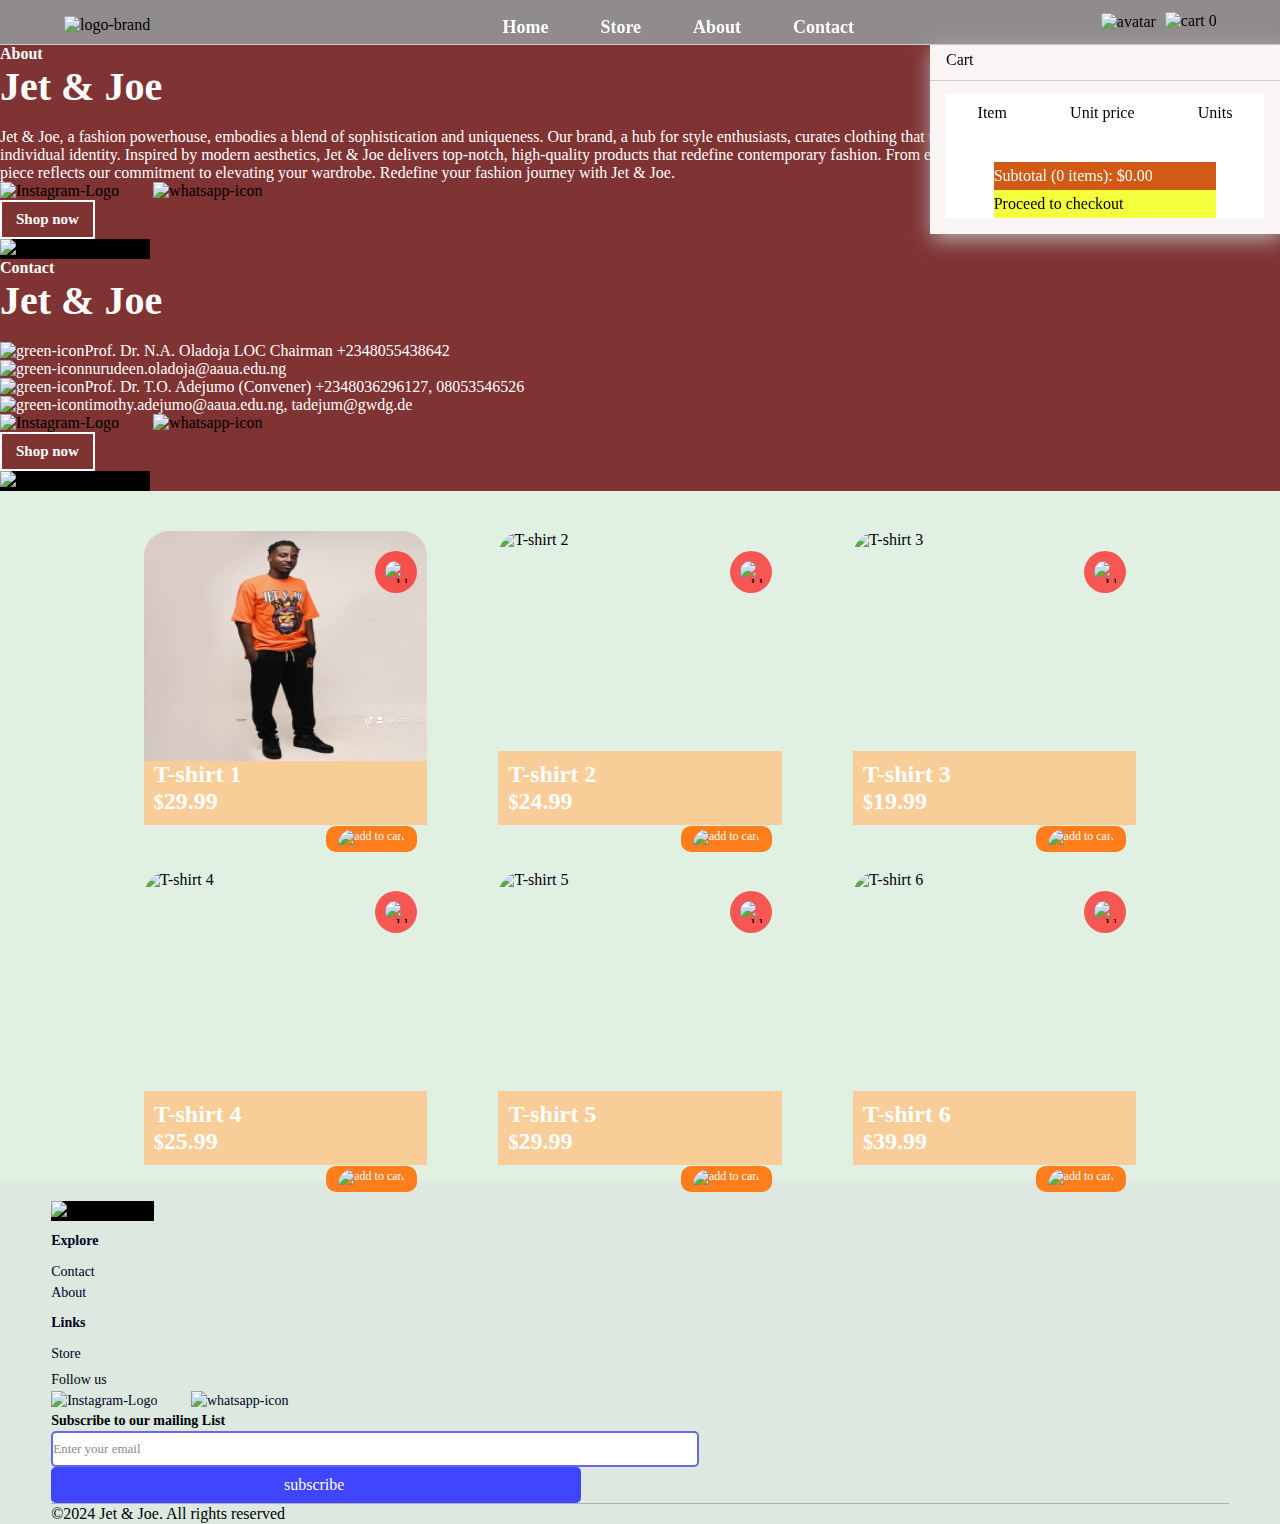
==== store.html @ 0172a32e "fixing bug on index" ====
<!DOCTYPE html>
<html lang="en">
  <head>
    <meta charset="UTF-8" />
    <meta http-equiv="X-UA-Compatible" content="IE=edge" />
    <meta name="viewport" content="width=device-width, initial-scale=1.0" />
    <title>Jet&Joe</title>
    <link rel="stylesheet" type="text/css" media="screen" href="style.css" />
    <!-- bootstrap file -->
    <link rel="stylesheet" href="css/bootstrap.min.css" />
    <link
      href="https://fonts.googleapis.com/css2?family=Kumbh+Sans:wght@700&display=swap"
      rel="stylesheet"
    />
  </head>
  <body class="mx-auto section-store">
    <div class="navigation-small overlay-small-screen">
      <div class="sticky-bar">
        <div class="">
          <button class="cancel-btn">
            <img src="images/icon-close.svg" class="cancel-icon" />
          </button>
        </div>

        <div>
          <a class="button" id="home-btn" href="index.html"
            ><span class="small-icons"
              ><img src="images/home.png" alt=""
            /></span>
            Home</a
          >
        </div>
        <div>
          <a class="button" id="store-btn" href="women.html"
            ><span class="small-icons"
              ><img src="images/fashion.png" alt=""
            /></span>
            Store</a
          >
        </div>
        <div>
          <a class="button" id="contact-btn"  data-bs-toggle="offcanvas" data-bs-target="#offcanvasWithBothOptions" 
          aria-controls="offcanvasWithBothOptions"
            ><span class="small-icons"
              ><img src="images/contact-us.png" alt=""
            /></span>
            Contact</a
          >
        </div>
        <div>
          <a class="button" id="about-btn" href="#offcanvasExample" 
          aria-controls="offcanvasExample"  data-bs-toggle="offcanvas"
            ><span class="small-icons"
              ><img src="images/information.png" alt=""
            /></span>
            About</a
          >
        </div>
        <div class="">
          <button class="shop-btn-small">Shop now</button>
        </div>
        <div class="logo-jet-box">
          <img src="images/logo-jet.png" width="150px" />
        </div>
      </div>
    </div>
    <section class="A">
      <nav>
        <div class="nav-container">
          <div class="nav-box">
            <div class="nav-logo">
              <img
                src="images/logo-jet-nav.png"
                alt="logo-brand"
                class="logo-jet-nav"
              />
            </div>
            <div class="nav-collapse">
              <img
                src="images/menu-button-of-three-horizontal-lines (1).png"
                alt="logo-brand"
                class="button nav-collapse"
              />
            </div>
            <div class="navigations">
              <!-- <div class="nav-item1">Collections</div> -->
              <div class="nav-item2">
                <a class="link-nav  men-button no-style-btn" href="index.html">Home</a>
              </div>
              <div class="nav-item3">
                <a class="link-nav women-button no-style-btn" href="#">Store</a>
              </div>
              <div class="nav-item4">
                <a class="link-nav"  href="#offcanvasExample" 
                  aria-controls="offcanvasExample"  data-bs-toggle="offcanvas">About</a>
                <!-- <button class="about-button no-style-btn">About</button> -->
              </div>
              <div class="nav-item5">
               <a  class="link-nav"
               data-bs-toggle="offcanvas" data-bs-target="#offcanvasWithBothOptions" 
               aria-controls="offcanvasWithBothOptions">Contact</a>

                <!-- <button class="contact-button no-style-btn">Contact</button> -->
              </div>
            </div>
            <div class="nav-item6">
              <img
                src="images/naira.png"
                alt="avatar"
                class="naira-image"
                width="22px"
              />
            </div>
            <div class="nav-item7">
                    <img src="images/icon-cart.svg" alt="cart" class="cart-image">
                    <span class="total-items-in-cart">
                        0
                    </span>
                
            
              <!-- <button class="cart-show-hide" id="cart-btn">
                <img src="images/icon-cart.svg" alt="cart" class="cart-image" />
              </button> -->
            </div>

            <div class="small-counter hidden-small-counter"></div>
            <div class="cart-background hidden-cart">
              <div class="cart-text">
                Cart
                <span class="empty-cart-button button"
                  ><img src="images/icon-delete.svg" alt="" />
                </span>
              </div>
              <div class="cart-line"></div>
              <div class="cart">
                <div class="cart-header">
                    <div class="column1">Item</div>
                    <div class="column2">Unit price</div>
                    <div class="column3">Units</div>
                </div>
                <div class="cart-items">
                    <!-- render cart items here -->
                </div>
                <div class="cart-footer">
                    <div class="subtotal">
                        Subtotal (0 items): $0
                    </div>
                    <div class="checkout">
                        Proceed to checkout
                    </div>
                </div>
            </div>
          
            </div>
          </div>
        </div>
      </nav>

     
    </section>
    <section class="absolute-canvas">
     
      <div
        class="offcanvas offcanvas-start"
        data-bs-scroll="true"
        tabindex="-1"
        id="offcanvasExample"
        aria-labelledby="offcanvasExampleLabel"
      >
       <div class="canva-body">
        <div class="offcanvas-header">
          <div class="offcanvas-title" id="offcanvasExampleLabel"> <span class="about-about">About</span> <br> <span class="j-j-bold">Jet & Joe</span></div>
          <div       
            class="button-close-about"     
            data-bs-dismiss="offcanvas"
            aria-label="Close"
          ><img  src="images/close.png" alt=""></div>
        </div>
        <div class="offcanvas-body">
          <div>
            <p>
              Jet & Joe, a fashion powerhouse, embodies a 
              blend of sophistication and uniqueness. 
              Our brand, a hub for style enthusiasts, 
              
              curates clothing that transcends trends, 
              
              making a bold statement about individual identity. Inspired by modern 
              aesthetics, Jet & Joe delivers top-notch, high-quality products that redefine contemporary fashion. From exclusive designs to unmatched craftsmanship, each piece reflects our commitment to elevating your wardrobe. Redefine your fashion journey with Jet & Joe.</p>
              <div class="social-logo mb-3">
                <a href="#" class="button">
                  <img
                    src="images/Instagram.png"
                    class="social-logo1"
                    alt="Instagram-Logo"
                  />
                </a>
                <a href="#" class="button">
                  <img
                    src="images/whatsapp.png"
                    width="24px"
                    alt="whatsapp-icon"
                  />
                </a>
              </div>
              <div class="mb-5">
                <button class="shop-btn-small-offcanva">Shop now</button>
              </div>
              <div class="logo-jet-box">
                <img src="images/logo-jet.png" width="150px">
          
                
               </div>
            <div>
         
              
             </div>
          
        </div>
       </div>
      </div>
    </section>
    <section class="second-canva">
      <div class="offcanvas offcanvas-start" data-bs-scroll="true" tabindex="-1" id="offcanvasWithBothOptions" aria-labelledby="offcanvasWithBothOptionsLabel">
        <div class="canva-body2">
          <div class="offcanvas-header">
            <div class="offcanvas-title" id="offcanvasExampleLabel"> <span class="about-about">Contact</span> <br> <span class="j-j-bold">Jet & Joe</span></div>

            <div class="button-close-about" data-bs-dismiss="offcanvas" aria-label="Close"><img  src="images/close.png" alt=""></div>
          </div>
          <div class="offcanvas-body">
            <div>
              <div>
         
                <p><span class="green-icon"><img src="images/phone-call.png
                 " width="20px" height="18px" alt="green-icon" class=""></span>Prof. Dr. N.A. Oladoja  LOC Chairman +2348055438642</p>
                 <p><span class="green-icon"><img src="images/gmail.png" width="20px" height="18px" alt="green-icon" class=""></span>nurudeen.oladoja@aaua.edu.ng</p>
               </div>
               <div>
            
                 <p><span class="green-icon"><img src="images/phone-call.png
                  " width="20px" height="18px" alt="green-icon" class=""></span>Prof. Dr. T.O. Adejumo (Convener) +2348036296127, 08053546526</p>
                  <p><span class="green-icon"><img src="images/gmail.png" width="20px" height="18px" alt="green-icon" class=""></span>timothy.adejumo@aaua.edu.ng, tadejum@gwdg.de</p>
                </div>
             
           </div>
                <div class="social-logo mb-3">
                  <a href="#" class="button">
                    <img
                      src="images/Instagram.png"
                      class="social-logo1"
                      alt="Instagram-Logo"
                    />
                  </a>
                  <a href="#" class="button">
                    <img
                      src="images/whatsapp.png"
                      width="24px"
                      alt="whatsapp-icon"
                    />
                  </a>
                </div>
                <div class="mb-5">
                  <button class="shop-btn-small-offcanva">Shop now</button>
                </div>
                <div class="logo-jet-box">
                  <img src="images/logo-jet.png" width="150px">
            
                  
                 </div>
              <div>
           
                
               </div>
            
          </div>
          </div>
        </div>
      </div>
    </section>
  
   <div class="products-list">
      <div class="products">
          <!-- render porducts here -->
      </div>
    </div>


    <footer>
      <div class="container-fluid">
        <div class="mud row pt-5">
          <div class="col-md-3 col-sm-4 col-4 align-self-start">
            <img
              src="images/logo-jet.png"
              alt="companylogo"
              class="jet-logo-footer"
            />
          </div>
          <div class="col-md-3 col-sm-3 col-3">
            <p>
              <a class="explore" href="#">Explore</a>
            </p>
            <p>
              <a href="">Contact</a>
            </p>
            <p>
              <a href="">About</a>
            </p>
          </div>
          <div class="mud2 col-md-2 col-sm-3 col-3">
            <p>
              <a class="explore" href="#">Links</a>
            </p>
            <p>
              <a href="">Store</a>
            </p>
          </div>
          <div class="col-md-4">
            <p class="follow-us">Follow us</p>
            <div class="social-logo mb-5">
              <a href="#" class="button">
                <img
                  src="images/Instagram.png"
                  class="social-logo1"
                  alt="Instagram-Logo"
                />
              </a>
              <a href="#" class="button">
                <img
                  src="images/whatsapp.png"
                  width="24px"
                  alt="whatsapp-icon"
                />
              </a>
            </div>
            <div class="subscribe form">
              <p class="sub-news">Subscribe to our mailing List</p>
              <form action="#">
                <div class="input-group">
                  <input
                    type="email"
                    class="email-for-deals"
                    id="enter-email"
                    placeholder="Enter your email"
                  />
                  <button type="submit" class="subscription-button">
                    subscribe
                  </button>
                </div>
              </form>
            </div>
          </div>
          <div class="col-md-12 text-center mt-5">
            <div class="copyright py-3">
              &copy;2024 Jet & Joe. All rights reserved
            </div>
          </div>
        </div>
      </div>
    </footer>


    <script>
      const porductsListEl = document.querySelector(".products-list");
      const seeMoreBtn = document.querySelector(".see-more-btn");

      seeMoreBtn.addEventListener('click', () => {
          porductsListEl.scrollIntoView({behavior: "smooth"})
      })
  </script>
    <script src="./products.js"></script>
    <script src="./app.js"></script>
    <script src="main.js"></script>

    <script src="js/bootstrap.bundle.min.js"></script>
  </body>
</html>
---- style.css ----
body{
    position: relative;
    max-width: 1800px;
    height: auto;
    overflow-x: hidden;
    background-color: rgb(255, 255, 255);
    margin-top: 0px;
    /* margin-left: auto; */
    /* margin-right: auto; */
    /* justify-content: center; */
}
header{
    /* margin-bottom: 20px; */
    /* z-index: 1000; */
    
}
.logo-jet-nav{
    height: 30px;
}
header.two{
    margin-bottom: 20px;
    z-index: 1000;
    
}

.navbar-toggler-icon {
   display: none;
}
.navbar-toggler{
    background-image: none;
    margin-right: 20px;
    outline: none!important;
}

.jet-logo-footer{
    width: 100px;
    background-color: black;
    margin-top: 20px;
}

section.A{
    height: auto;
    position: sticky;
    top: 0px;
   z-index: 1000;
   padding-top: 5px;
   background-color: rgb(145, 140, 140);
   /* background-image: url(images/jet-BG-top.jpg); */
   background-size: cover;
   background-position: 1px;
   background-repeat: no-repeat;
}
.back-img{
    position: absolute;
    height: 480px;
    width: 100%;
}
section.BG{
    position: relative;
    width: 100%;
    height: 480px;
    background-color: rgb(255, 254, 254);
z-index: 1;
}
/* .main-header{
    background-color: red;
    width: 20px;
    height: 20px;
    z-index: 1000000;
} */
.main-page{
position: absolute;
    background-color: transparent;
    width: 100%;
    /* height: 20px; */
    z-index: 1000000;
    padding-left: 50px;
    padding-top: 50px;

    /* padding-left: 12vw; */
    /* padding-right: 8vw; */
    /* background-image: ; */
  
  /* background-color: rgb(19, 18, 18) */
}
.greet{
    font-weight: bold;
    font-size: 1.2rem;
    font-family: 'Kumbh Sans', sans-serif;
    color: white;
    word-spacing: 6px;
}
.brand-detail-2,.brand-detail{
    font-weight: bolder;
    font-size:4.5rem;
    font-family: 'Kumbh Sans', sans-serif;
    color: white;


}
.joe-text{
    color: #f5f5f8;
    font-weight: bolder;
}
.carousel-item{
    position: relative;
}
.carousel-inner{
    border-radius: 10px;

}
.shop-btn-small{
    padding: 9px 14px;
    font-size: 15px;
    font-weight: bold;
    border: 2px solid rgb(43, 42, 42);
    color: rgb(63, 61, 61);
    background-color: transparent ;
    transition: 0.5s ease-in-out;


}
:hover.shop-btn-small{
    padding: 9px 14px;
    font-size: 15px;
    font-weight: bold;
    border: 2px solid rgb(43, 42, 42);
    color: rgb(255, 255, 255);
    background-color: rgb(22, 22, 22) ;
    transition: 0.5s ease-in-out;


}
.shop-btn-small-offcanva{
    padding: 9px 14px;
    font-size: 15px;
    font-weight: bold;
    border: 2px solid rgb(255, 253, 253);
    color: rgb(255, 254, 254);
    background-color: transparent ;
    transition: 0.5s ease-in-out;


}
:hover.shop-btn-small-offcanva{
    padding: 9px 14px;
    font-size: 15px;
    font-weight: bold;
    border: 2px solid rgb(255, 253, 253);
    color: rgb(15, 15, 15);
    background-color: white ;
    transition: 0.5s ease-in-out;


}
.shop-btn{
    padding: 9px 14px;
    font-size: 15px;
    font-weight: bold;
    border: 2px solid rgb(241, 236, 236);
    color: white;
    background-color: transparent ;
    transition: 0.5s ease-in-out;


}
.shop-btn:hover{
    padding: 9px 14px;
    font-size: 15px;
    font-weight: bold;
    border: 2px solid rgb(241, 236, 236);
    color: rgb(53, 55, 206);
    background-color:white ;
    transition: 0.3s ease-in;

}
/* .main-header{
    opacity: 0.9;

} */
.blur1{
/* Ellipse 1 */

position: absolute;
width: 465px;
height: 400px;
left: -166px;
top: 60px;

background: rgba(64, 70, 255, 0.35);
filter: blur(150px);
z-index: -10;

}
.blur2{
    /* Ellipse 2 */

position: absolute;
width: 305px;
height: 465px;
right: 20px;
top: -45px;

background: rgba(64, 70, 255, 0.35);
filter: blur(150px);
z-index: -10;
}
.blur4{
    /* Ellipse 1 */
    
    position: absolute;
    width: 465px;
    height: 400px;
    left: -166px;
    top:855px ;
    background: rgba(64, 70, 255, 0.35);
    filter: blur(150px);
    z-index: -10;
    
    }
    .blur3{
        /* Ellipse 1 */
        
        position: absolute;
        width: 465px;
        height: 400px;
        left: -166px;
        top:655px ;
        background: rgba(64, 70, 255, 0.35);
        filter: blur(150px);
        z-index: -10;
    }    
    .blur5{
        /* Ellipse 1 */
        
        position: absolute;
        width: 465px;
        height: 400px;
        left: -166px;
        top:1500px ;
        background: rgba(64, 70, 255, 0.35);
        filter: blur(150px);
        z-index: -10;
        
        }

    




.navbar-brand{
    padding-left: 30px;
}
.navbar-toggler-icon-box{
    background-color: transparent;
    border: none;
}
.navigation-small{
    display: none;
    position: absolute;
    width: 200px;
    height: 100%;
    background-color: rgb(168, 35, 35);
    z-index: 1000000;
    padding-left: 20px;
    transition:  0.1s;

    /* transition: 10s ease */
}
.sticky-bar div{
    margin-top: 15px;

}
.logo-jet-box{
    background-color: black;
width: 150px;
}
.cancel-btn{
    background-color: transparent;
    border: none;
}
.sticky-bar{
    position: sticky;
    top: 20px;
    /* z-index: 100000;
    height: 100%;
    width: 200px;
    background-color: rgb(255, 251, 251); */

  }
  .sticky-cart{
    position: sticky;
    top: 50px;
    background-color: red;
    /* height: 30%; */
    /* z-index: 100000;
    height: 100%;
    width: 200px;
    background-color: rgb(255, 251, 251); */

  }

.navbar-toggler{
    /* background-color: transparent; */
    /* border: 2px solid white; */
    color: white;
}
.navbar{
  
    background-color:rgb(194, 193, 193);
    background-image: url('images/jet-BG-top.jpg'); /* Replace with the path to your image */
    background-size:cover; /* Adjusts the size to cover the entire container */
    background-position:1px; /* Centers the background image */
    background-repeat: no-repeat;
    /* padding-top: 20px; */
    /* padding-left: 8vw; */
    /* padding-right: 8vw; */
    /* box-shadow: 3px 4px 36px -17px rgba(0, 0, 0, 0.25); */
    /* border-radius: 70px; */
    z-index: 1000;
}
.nav-item{
    padding-right: 40px;
    margin-left: 10px;
    

}

.navbar-nav a.nav1 {
    color: rgb(255, 255, 255);
    font-weight:500;
    font-size:large;
}
.navbar-nav a{
    color: rgb(255, 255, 255);
    font-weight:500;
    font-size:large;
    border-bottom: 2px solid transparent;
    
}
#home-btn,#store-btn,#about-btn,#contact-btn{
    /* color: rgb(255, 255, 255);
    font-weight:500;
    font-size:large; */
    border-bottom: 2px solid transparent;
    color: white;
    transition: 0.5s ease;
    

}
#home-btn:hover,#store-btn:hover,#about-btn:hover,#contact-btn:hover{
    /* color: rgb(255, 255, 255);
    font-weight:500;
    font-size:large; */
    border-bottom: 2px solid white;
    color: white;
    transition: 0.5 ease;
    

}


.collapses{
}

.cart-naira-box{
    display: flex;
}
.cart-show-hide{
    background-color: transparent;
    border: none;
}
.naira-box{
    margin-right: 20px;
}
.cost-total{
    font-weight: bolder;
    font-size: 22px;
    color: white;
    /* margin-top: 5px; */
    position: relative;
    top: 4px;
}
.illustration{
    z-index: 999;
}


.talk{   
    color: white;
    background-color: #4046FF;
    border-radius: 5px;
    font-size: small;
    font-weight: 600;
    border: none;
    padding: 8px 17px ;
    font-family:Arial, Helvetica, sans-serif;
    transition: 0.5s ease-in-out;
    margin-right: 25px;
}
.talk:hover{
    background-color: rgb(53, 53, 163);
    transition: 0.3s ease-in-out;
}
.mad{
    max-width: 546px;
}
.sevice-btn{
    display: inline;
}
.about-the-buisness{   
    color: white;
    background-color: #0d6efd; 
    font-weight: 400;
    font-family:Arial, Helvetica, sans-serif;
    transition: 0.5s ease-in-out;
    border: 1px solid #0d6efd;;
    height: 41px;
    border-radius: 4px;
    padding: 10px;
    font-size: 14px;
}


.about-the-buisness:hover{
    background-color: #0d6efd;
    transition: 0.3s ease-in-out;
    color: white;
    border: 2px solid #0d6efd;
    padding: 10px;

}
.what-included2{   
    color: white;
    background-color: #0d6efd;  
    font-weight: 400;
    border: none;
    font-family:Arial, Helvetica, sans-serif;
    transition: 0.5s ease-in-out;
    border: 2px solid #0d6efd;
    height: 41px;
    border-radius: 4px;
    padding: 10px;
    font-size: 14px;
}

.what-included2{
    background-color: #0d6efd;
    transition: 0.3s ease-in-out;
    color: white;
    border: 1px solid #0d6efd;
    padding: 10px;

}
.what-included{   
    color: #252525;
    background-color: rgb(251, 251, 255);
    border-radius: 5px;
    font-size: 14px;
    font-weight: 400;
    font-family:Arial, Helvetica, sans-serif;
    transition: 0.5s ease-in-out;
    border: 1px solid #4A4A4A;
    padding: 10px;
    height: 41px;
    
}
.what-included:hover{
    background-color: #0d6efd;
    transition: 0.3s ease-in-out;
    color: white;
    border: 1px solid #0d6efd;
}
.about-the-buisness2{   
    color: #252525;
    background-color: rgb(251, 251, 255);
    border-radius: 5px;
    font-size: 14px;
    font-weight: 400;
    font-family:Arial, Helvetica, sans-serif;
    transition: 0.5s ease-in-out;
    padding: 10px;
    height: 41px;
    border: 1px solid #4A4A4A;  
}
.about-the-buisness2:hover{
    background-color: #0d6efd;
    transition: 0.3s ease-in-out;
    color: white;
    border: 1px solid #0d6efd;
}
.rev-iew{   
    color: #252525;
    background-color: rgb(251, 251, 255);
    border-radius: 5px;
    font-size: 14px;
    font-weight: 400;
    font-family:Arial, Helvetica, sans-serif;
    transition: 0.5s ease-in-out;
    border: 1px solid #4A4A4A;
    padding: 10px;
    height: 41px;
    

}
.rev-iew:hover{
    background-color: #0d6efd;
    transition: 0.3s ease-in-out;
    color: white;
    border: 1px solid #0d6efd;
}
.rev-iew3{   
    color: rgb(255, 253, 253);
    background-color: #0d6efd;
    border-radius: 5px;
    font-size: 14px;
    font-weight: 400;
    font-family:Arial, Helvetica, sans-serif;
    transition: 0.5s ease-in-out;
    border: 1px solid #0d6efd;
    padding: 10px;
    height: 41px;
    

}
.rev-iew3:hover{
    background-color: #0d6efd;
    transition: 0.3s ease-in-out;
    color: white;
    border: 1px solid #0d6efd;
}
/* review page*/
.main-about-service{
    margin-bottom: 100px;

}
.ceo-o{
    display: inline-block;
    position:relative;
    left:10px;
    top: 10px;
}

.ceo-div{
    border-bottom: 1px solid #D8D8D8;
    margin-top: 20px;
}
.ceo{
    display: inline-block;

}
.ceo-rank{
   position: relative;
   top: 10px;
}
.ceo-review{
    margin-top: 30px;
    margin-bottom: 30px;
}
.divider{
    width: 2px;
    height: 22px;
    border-right: 2px solid rgb(14, 14, 14);
    display: inline-block;
    margin-left: 2px;
    margin-right: 5px;
    position: relative;
    top: 5px;
    

}
/*about us page*/
.bluewe{
    color: #4046FF;
    font-size: 47px;
}
.who-are-we{
    font-size: 47px;
}
.bluewe::after{
    content: url(./images/Vector\ 17.png);
    position: relative;
    right: 13px;
    bottom: 15px;

 
    
}
.small-icons{
    position: relative;
    bottom: 2px;
}
section.team-members{
    margin-left: 5vw;
    margin-right: 5vw;
    margin-bottom: 5vw;
}

.figure-caption{
   background-color:#EEEFFF;
   
   
   border-radius: 0px 0px 8px 8px;
}
.figure-img{
    width: 80%;
}
.center-arrival{
    height: 280px;
    width: 100%;
    /* width: 300px; */
}
.counter-value{
    margin: 0px 10px;
    padding-top: 5px;
}
.price-add-to-cart{
    display: flex;
    justify-content: space-evenly
}
.minus-plus-background{
    display: flex;
    background-color: hsl(223, 64%, 98%);
    height: 35px;
    border-radius: 10px;
    justify-content: center;

}


p.shirt-name{
    position: relative;
    top: 10px;
    font-weight: bold;
    font-size: 20px;
    color: rgb(24, 23, 23);
}
.minus-mark,.add-mark{
    width: 2rem;
    padding: 3px 0px;
    background-color: transparent;
    border: none;
}
.counter-num{
    margin: 0px 10px;
    padding-top: 5px;
    color: black;
    font-size: medium;
}
figcaption.figure-caption{
   color: rgb(0, 0, 0); 
   font-family: Nunito;
   font-size: 20px;
   font-weight: 700;
   line-height: 30px;
   letter-spacing: 0em;
}
.senior-consult{
font-family: Nunito;
font-size: 18px;
font-weight: 500;
line-height: 28px;
letter-spacing: 0em;
text-align: center;
color: #B0B0B0;


}
img.figure-img{
    margin-bottom: 0;
}

section.F{
    height: auto;
    padding-top: 40px;
    padding-left: 8vw;
    padding-right: 8vw;
    
}
/*end of review page*/
/*start of teams page*/

.cart-text{
    /* height: 13px; */
    margin-bottom: 25px;

}
.inner44{
    display: flex;
    margin-top: 10px;
    justify-content: center;
}
.nav-container{
    width: 100%;
}
.nav-box{
    position: relative;
    display: flex;
    width: 100%;
    /* max-width: 1400px; */

    height: 40px;
    /* justify-content: center; */
    align-items: center;
    border-bottom: 1px solid rgb(206, 203, 203);
    padding-bottom: 15px;
    padding-top: 15px;

}
.nav-item6{
    position: absolute;
    left: 86%;
    top: 20%;

}
.nav-item7{
    position: absolute;
    left: 91%;
    top: 18%;


}
.nav-item77{
    position: absolute;
    left: 92%;
    top: 15%;


}
.price-total-show{
    position: relative;
    top: 3px;
}
.navigations{
    position: absolute;
    display: flex;
    left: 18%;
    bottom: -6%;
    margin-left: 20%;
    /* padding-bottom: 10px; */
}
.navigations div {
    color: rgb(53, 52, 51);
    margin-right: 20px;
    font-weight: bold;
    cursor: pointer;
}
.nav-logo{
    position: absolute;
    left: 5%;

}
.item-1{
    display: none;
}
.item-2{
    display: none;
}
.item-3{
    display: none;
}
.cart-background{
    position: absolute;
    width: 350px;
    /* min-height: 10rem; */
    /* height:fit-content; */
    /* height: 100%; */

    top: 40px;
    right: 0%;
    background-color: rgb(250, 245, 245);
    box-shadow: 2px 5px 20px rgb(184, 182, 182);
    padding: 0.4rem 1rem 1rem 1rem;
    z-index: 5;

}
.cart-show-hide{
    background: transparent;
    border: none;
    color: rgb(240, 233, 233);
    font-weight: 900;
}
:hover.cart-show-hide{
    color: green;
}


.cart-image-text{
    /* position: relative; */
    display: flex;
    margin-bottom: 10px;

    /* margin-top: 30px; */
    /* width: 100%; */
}
div.inner3 span {
    margin-right: 5px;
    font-size: 13.5px;
    font-weight: bold;
}
.inner1{
    /* position: absolute; */
    width: 25%;
    
    
}
.inner2{
    width: 70%;

    font-size: 14px;
    font-weight: bold;

    /* left: 25%; */
    /* position: absolute; */
}
.empty-cart-hidden{
    display: none;
}
/* .sticky-cart-box{
    position: sticky !important;
    top: 10px;
} */
.inner3{
    /* position: absolute; */
    /* top: 20px; */
    /* left: 25%; */
    /* position: relative; */
    /* right: 2px; */
    /* top: 15px; */
    color: rgb(61, 61, 60);

}
.cart-image-text-women{
    /* position: relative; */
    display: flex;
}
.cart-line{
    position: absolute;
    width: 350px;
    right: 0px;
    top: 35px;
    height: 1px;
    background-color: rgb(206, 203, 203);
}
.hidden-cart{
    /* display: none; */
}
.empty-cart{
    font-size: 12px;
    position: absolute;
    /* top: 50%; */
    /* left: 30%; */
    height: 30px;
    width: 200px;
}
.empty-text-add{
    position: absolute;
    left: 40%;
    z-index: 9;
}

/*end of teams page*/
/*blog page*/
section.brand-rep{
    background-image:url(./images/Group\ 2607353\ \(1\).png);
    background-position: center;
    background-repeat: no-repeat;
    background-size: cover;
    padding-bottom: 70px;
    padding-left: 3vw;
    padding-right: 3vw;
}



section.B{
    padding-left: 1vw;
    margin-top: 4vw;
    background-color: rgb(255, 255, 255);
}
@keyframes blink {
    0% { opacity: 1; }
    50% { opacity: 0; }
    100% { opacity: 1; }
  }

  #IconChangeColor {
    animation: blink 2s infinite; /* Blinking animation with a 1-second duration, repeating infinitely */
  }
span.line2{
    width: 15px;
    height: 2px;
    border-top: 2px solid rgb(27, 27, 27);
    display: inline-block;
    margin-bottom: 0px;
}
h5{
    display: inline;
    color:#4046FF;
}
h6.ex{
    font-weight: bolder;
}
.spec{
    
    color:#141414;
    font-size: 20px;
    font-weight: bold;
}
section.C{
    padding-left:3vw ;
    padding-right:3vw;
    padding-top: 2vw;
    background-color: rgb(224, 240, 227);
    /* z-index: 7 !important; */
    
}
.dev-details{
    /* font-family:'Franklin Gothic Medium', 'Arial Narrow', Arial, sans-serif; */

}
h3.gap{
    margin-bottom: 20px;
    font-weight: bold;
    font-size:4rem;
}
h3.why-choose{
    font-size: 40px;
    font-weight: bold;
}
h3.discover{
    font-size: 48px;
    font-weight: bold;
}

h5{
    font-size: small;
}
/* h4.biz-dev{
    color: black;
    font-size: 24px;
    font-weight: bold;
} */
h5.have-to-say{
    font-size: 36px;
    font-weight: bold;
}
a.what-we-do1{
    text-decoration: none;
    color: rgb(138, 137, 137);
    font-weight:bold;
    font-size: 16px;
}
a.what-we-do{
    color:#4046FF;
    font-weight: bolder;
    font-size: 16px;

}
a.in-touch{
    color: #4046FF;
    
}

section.D{
    margin-left:5vw ;
    margin-right:5vw;
    margin-bottom: 2vw;
}
section.E{
    padding-left: 6vw;
    padding-right: 6vw;
    padding-bottom: 2vw;
    padding-top: 1vw;

    position: relative;
    /* bottom:20px; */
    background:linear-gradient(
        135deg,
        rgba(198, 235, 208, 0.96),
        rgba(193, 171, 233, 0.96)
      );

}

.get-in-touch{
    margin-top: 20px;
    font-weight: bold;
    text-decoration: none;
    
}
a.in-touch{
    text-decoration: none;

}
.shop-relative{
    position: relative;
}
.overlay-shop-btn{
    position: absolute;
    padding: 8px 12px;
    font-size: 15px;
    font-weight: bold;
    border: 2px solid rgb(241, 236, 236);
    color: white;
    background-color: transparent ;
    transition: 0.5s ease-in-out;
    left: 37%;
    bottom: 40%;

}

.overlay-shop-btn:hover{
    position: absolute;
    padding: 9px 14px;
    font-size: 15px;
    font-weight: bold;
    border: 2px solid rgb(241, 236, 236);
    color: rgb(53, 55, 206);
    background-color:white ;
    transition: 0.3s ease-in;

}

.experienced{
    border-left:4px solid #a9a9ab;
    padding-left: 10px;
    border-radius: 5px;
    margin-bottom: 30px;
    margin-top: 20px;
    box-shadow: 3px 4px 36px -17px rgba(0, 0, 0, 0.25);
    max-width: 440px;
   
}




section.E{
    margin-top: 0px;
}
.slide-preview{
    height: 340px;

}
/* accordion button*/
button.accordion-button{
    background:linear-gradient(
        135deg,
        rgba(198, 201, 159, 0.96),
        rgba(231, 183, 183, 0.96)
      );
    font-size: small;  
        font-weight: bold;
        color: rgb(0, 0, 0);
        height: 47px;       
           
    }
    
      button.accordion-button:not(.collapsed){
        background: rgb(255, 255, 255);
        color: blue;  
        font-size: small;
        height: 47px;    
        box-shadow: 2px 5px 20px rgb(222, 222, 222);
       
    }
    
    button.accordion-button:not(.collapsed):focus{
        box-shadow: none;
        box-shadow: 2px 5px 20px rgb(222, 222, 225);
    }
    .accordion-header{
        
    }
  
    button.accordion-button:focus{
       box-shadow:0 0 0 ;
       outline: 0;
       border-color: #f5f5f5;
    }
    
    .accordion-collapse{
        background-color: rgb(255, 255, 255);
    }
    .accordion-body{
        font-family: Nunito;
        font-size: 15px;
        font-weight: 600;
        line-height: 20px;
        letter-spacing: 0em;
        text-align: left;
        
    }
    
    .accordion{
        border:none; 
        box-shadow: none;
    }
    .accordion-item{
        border-radius: 10px !important;
        max-width: 440px;
         margin-bottom: 20px;
    }
/*end of accordion*/

.interested-in-scaling{
    background-color:#EEF1FC;



}
.nav-collapse{
    display: none;
    position: absolute;
    left: 5%;
    top: 15%;

}
footer{
    background: #D4D4D847;
    padding-left: 4vw;
    padding-right: 4vw;
    margin-left: auto;
    margin-right: auto;
}
footer2{
    background: #D4D4D847;
    padding-left: 4vw;
    padding-right: 4vw;
    margin-left: auto;
    margin-right: auto;
}
.mud * a{
    color: rgb(44, 44, 44);
    text-decoration: none;
    font-family: 'Times New Roman', Times, serif;
   
    font-size: 14px;
    color: #000120;
}
.mud{
    line-height: 20px;
}
.explore{
    font-weight: 550;
    line-height: 40px;
}
.follow-us{
    padding-top:6px;
    font-size: 14px;
    font-family: 'Times New Roman', Times, serif;
}
.social-logo1{
    padding-right: 30px;
}
.form-control1{
    width: 67%;
    height: 2.5rem;
    border-radius: 5px;
    border: 1px solid rgba(115, 115, 115, 0.858); 
}
.form-control1:focus {
    outline: none !important;
    box-shadow: none;
}
.email-for-deals{
    background-color: rgb(255, 255, 255);
    
    border: 2px solid rgb(104, 104, 224);
   
    border-radius: 5px;
    height: 36px;
    width: 55%;
}
.email-for-deals::placeholder{
    color: rgb(141, 140, 140);
    font-size: small;
}
.subscribe form{
  
}
.subscription-button{
    color: white;
    width: 45%;
    background-color:#4046FF;
    border-radius: 5px;
    padding: 8px 24px 8px 20px;
    border: none;
    transition: 0.5s ease-in-out;
    height: 36px;
    font-size: 100%;
}

.sub-news{   
    font-size: 14px;
    font-weight: bold;
}
.copyright{
    border-top: 1px solid rgb(177, 175, 175);
}

.navbar-nav a.ser-vice {
    color: blue;
    font-weight:500;
    font-size: small;
    }
.lapa{ 
     width:28px;
     height:28px;
     position:relative;
}
      
 .lapa:after{
        content:"";
        position:absolute;
        border-top:1px solid red;
        width:40px;
        transform: rotate(45deg);
        transform-origin: 0% 0%;
      }
      .fact100{
        font-size: 52px;

      }
      .factlow{
        font-size: 24px;
        font: nunito;
        margin-bottom: 20px;

      }
      /*policy page*/
        .policy-details{
            line-height: 20px;
        }
        .priacy-section{
            padding-left: 5vw;
            padding-right: 5vw;   
            background-color: blue;
            color: white;
                
        }
        .our-privacy-policy{
            padding-left: 5vw;
            padding-right: 5vw;  

        }
        .bullet{margin-right: 10px;

        }
      /*end of policy page*/
 /*contact page*/
 .vec-before3{
    position: absolute;
    
}
.vec-before4{
    position: relative;
    bottom: 25px;
    left: 300px;
}

.contact-img{
    z-index: 100;
  
}
.contact-page{
  
    padding-left: 8vw;
    padding-right: 8vw;
}
.page{
    height: 550px;
}
.free-consultation{


font-size: 1.2em;
font-weight: 500;



}
label{
    color: blue;
}
textarea.form-control {
    resize: none;
  }
  
  
textarea.form-control:focus {
  outline: none;
  box-shadow: none;
  border: 1px solid #D8D8D8
 
} 
.input-group input:focus {
    outline: none;
  }
#Fullname,#Email,#inputState:focus{
    outline: none;
    box-shadow: none;
    border: 1px solid #D8D8D8
}
#inputState{
    background-color: white;
    width: 100%;
    height: 63%;
    border-radius: 5px;
    padding-left:10px ;
    padding-right: 20px;
    outline: none;
    box-shadow: none;
    border: 1px solid #D8D8D8
    
}

select {
    appearance: none;
    -webkit-appearance: none;
    -moz-appearance: none;
    
    background-image: url('images/chevron-down.png');
    background-repeat: no-repeat;
    background-position: right 20px bottom 6px;
   
  }
  
  /* Style the arrow image */
  select option {
    color: rgb(241, 0, 0);
  }
  
  select::-ms-expand {
    display: none;
  }
 
 
  option:hover {
    background-color: yellow;
  }
  a {text-decoration: none !important;

  }
  .logo-jet-nav{
    height: 30px;
}
 /*end of contact page*/
 /* import fonts */
@import url("https://fonts.googleapis.com/css2?family=Rubik&display=swap");

/* VARIABLES */
:root {
  --bg-color: #fff;
  --link-color: #000;
  --link-size: 1.1rem;
  --right-side-bg-color: 81, 187, 254;
}

/* General CSS */
* {
  padding: 0;
  margin: 0;
  box-sizing: border-box;
  font-family: Rubik;
}

/* html {
  font-size: 16px;
  overflow-x: hidden;
} */

a {
  text-decoration: none;
  color: #000;
}

/* APP CONTAINER */
.app-container {
  width: 100vw;
  height: 100vh;
}

/* APP BG */
.app-bg {
  position: fixed;
  top: 0;
  left: 0;
  width: 100vw;
  height: 100vh;
  display: flex;
  z-index: -1;
}
.app-bg .left-side {
  background-color: rgb(255, 255, 255);
  width: 75%;
  height: 100%;
}
.app-bg .right-side {
  background-color: rgb(var(--right-side-bg-color));
  width: 25%;
  height: 100%;
}

/* HEADER */
header {
  width: 100%;
  height: 100px;

  padding: 30px 10%;
  display: flex;
  justify-content: space-between;

  position: fixed;
  top: 0;
  left: 0;

  z-index: 99;
}
header nav ul {
  display: flex;
  align-items: center;
}
header nav ul li {
  list-style: none;
  margin: 0 10px;
  padding: 5px 5px;
  border-radius: 15px;
}
header nav ul li.active {
  border: 1px solid #000;
}
header nav ul li a {
  font-size: var(--link-size);
  display: flex;
  align-items: center;
  height: 32px;
}
header nav ul li.btn {
  background-color: rgba(var(--right-side-bg-color), 0.4);
  border: 1px solid rgb(var(--right-side-bg-color));
}
header nav ul li.btn img {
  width: 32;
  height: 32px;
}
header nav ul li.home a {
  display: flex;
  align-items: center;
}
header nav ul li.home a img {
  margin-right: 5px;
}
/* HEADER -> SHOOPING BAG */
.shopping-bag {
  padding: 10px 5px;
}
.shopping-bag a {
  display: flex;
  align-items: center;
}
.shopping-bag a img {
  width: 32px;
  height: 32px;
}
.shopping-bag .total-items-in-cart {
  margin-left: 10px;
  padding: 5px;
  background-color: rgb(242, 255, 58);
  border-radius: 5px;
}
/* MAIN */
main {
  width: 100%;
  background-color: royalblue;
  position: relative;
  top: 100px;
}
main .products-preview {
  width: 60%;
  height: calc(100vh - 100px);
  position: absolute;
  left: 0;
}
main .model {
  width: 40%;
  height: calc(100vh - 100px);
  position: absolute;
  right: 0;
  z-index: -1;
}
/* PRODUCTS */
.products-container {
  width: 100%;
  height: 100%;
  display: flex;
  justify-content: space-around;
  align-items: center;
}
.product {
  width: 300px;
  border: 1px solid rgba(var(--right-side-bg-color), 0.4);
  border-radius: 10px;
  padding: 5px;
}
.product img {
  width: 100%;
}
/* MORE DETAILS */
.more-details {
  position: absolute;
  bottom: 80px;
  left: 50px;

  display: flex;
  align-items: center;
}
.more-details .see-more-btn {
  cursor: pointer;
  display: flex;
  align-items: center;

  transform: rotate(-90deg);

  font-size: 1.2rem;
}
.see-more-btn img {
  width: 80px;
  margin-right: 20px;
}
.more-details .description {
}
.more-details .description small {
  color: rgb(149, 149, 149);
}
.more-details .description h1 {
  margin: 10px 0;
}
.more-details .description h1 small {
  color: #000;
}
/* MODEL */
.model {
  display: flex;
  justify-content: right;
  align-items: center;
}
.model .model-img {
  height: 100vh;
  position: absolute;
  left: 35%;
  transform: translate(-50%);
  top: -100px;
}
.model .product {
  width: 300px;
  border: 1px solid rgba(255, 255, 255, 0.4);
  border-radius: 10px;
  padding: 5px;
}
.model .product img {
  width: 100%;
}
/* products list */
.products-list {
    justify-content: center;
  /* width: 100vw; */
  /* height: 100vh; */

  /* padding-top: 100px; */

  display: flex;
}

/* PRODUCTS */
.products {
  height: 100%;
  width: 80%;
  margin-top: 50px;

  display: grid;
  grid-template-rows: 1fr 1fr;
  grid-template-columns: repeat(3, 3fr);
  grid-gap: 40px;
}
.products img {
    position: relative;
  width: 100%;
  height: 230px;
  border-radius: 25px 25px 0 0;
  /* filter: drop-shadow(30px 10px 4px #ddd); */
}
.section-store{
    background-color: rgb(224, 240, 227);
 
}
.products .item {
  display: flex;
  align-items: center;
  justify-content: center;
  flex-direction: column;
  width: 100%;
  height: 100%;
}
.products .item .item-container {
  width: 90%;
  height: 300px;
  background-color: transparent;

  border-radius: 25px;

  position: relative;
}
.products .item .item-container .item-img {
    /* position: absolute; */
  width: 100%;
  height: 70%;

  background-color: transparent;

  /* border: 1px solid #000; */
  border-radius: 25px 25px 0 0;

  display: flex;
  justify-content: center;
  align-items: center;
}
.products .item .item-container .desc {
  width: 100%;
  color: #fff;
  background-color: rgb(248, 205, 152);

  padding: 10px;
}
.modal-backdrop {
    /* display: none !important; */
}
.about-about{
    font-weight: bold;
}
.j-j-bold{
    font-size: 40px;
    font-weight: bold;
}
.link-nav {
        display: block;
        padding: 0.5rem 1rem;
        color: #fbfdff;
        text-decoration: none;
        font-size: large;
        transition: color .15s ease-in-out,background-color .15s ease-in-out,border-color .15s ease-in-out;
    }
   :hover.link-nav {
        display: block;
        padding: 0.5rem 1rem;
        color: #fefeff;
        text-decoration: none;
        transition: color .15s ease-in-out,background-color .15s ease-in-out,border-color .15s ease-in-out;
    }

.canva-body{
    background-color: red;
    /* background-image: ; */
    background: rgba(73, 72, 72, 0.7) url('images/IMG_0206.JPG'); /* Replace with the path to your image */
    background-size: cover;
    background-blend-mode: darken;
    color: white;
    font-weight: 100;

    /* opacity: 0.2; */

}
.new-arrivals{
 width: 100%;
 
}
.new-box{
    display: flex;
    width: 90%;
    justify-content: center;
}

.canva-body2{
    background-color: red;
    /* background-image: ; */
    background: rgba(73, 72, 72, 0.7) url('images/IMG_0208.JPG'); /* Replace with the path to your image */
    background-size: cover;
    background-blend-mode: darken;
    color: white;
    font-weight: 100;

    /* opacity: 0.2; */

}
.button-close-about{
    cursor: pointer;
}

.absolute-canvas{
    background-color: #000120;
}
.offcanvas{
    background-color: red;
}
.products .item .item-container .add-to-cart {
  /* background-color: rgba(var(--right-side-bg-color), 0.7); */
  /* background-color: rgb(242, 255, 58); */

  /* display: flex; */
  /* justify-content: center; */
  /* align-items: center; */
  border-radius: 10px;
  border: none;

  font-size: 12px;

  position: absolute;
  top: 95%;
  right: 10px;
  /* border: 1px solid black; */
  background-color: hsl(26, 100%, 55%) ;

  color: white;

  padding: 5px 12px;
  font-weight: 50;

  /* border-radius: 50%; */
  

  cursor: pointer;
}

.products .item .item-container .add-to-wishlist {
  background-color: rgba(255, 21, 21, 0.7);

  display: flex;
  justify-content: center;
  align-items: center;

  position: absolute;
  top: 10px;
  right: 10px;

  padding: 5px;

  border-radius: 50%;

  cursor: pointer;
}
.products .item .item-container .add-to-cart img {
  width: 15px;
  height: 15px;
  position: relative;
  bottom: 2px;
}
.products .item .item-container .add-to-wishlist img {
  width: 32px;
  height: 32px;

  padding: 5px;
}
/* CART */
.cart {
  /* height: 100%; */
  /* width: 100%; */

  /* position: relative; */
  background-color: white;
}
/* cart header */
.cart-header {
  display: flex;
  justify-content: space-around;
  padding: 10px 0;
}
/* cart items */
.cart-items {
  max-height: calc(70vh - 247px);
  overflow-y: auto;
  overflow-x: hidden;
}
/* cart item */
.cart-item {
  display: flex;
  justify-content: space-around;
  padding: 10px 0;
}
.cart-item div {
  display: flex;
  align-items: center;
  justify-content: center;
}
/* item info */
.cart-item .item-info {
  flex: 1;
  position: relative;
  background-color: rgba(255, 255, 255, 0.6);

  /* border-radius: 0 10px 10px 0; */

  padding-top: 20px;
}
.cart-item .item-info:hover {
  background-color: rgba(255, 0, 0, 0.6);
  cursor: pointer;
}
.cart-item .item-info img {
  width: 75px;
}
/* unit price */
.cart-item .unit-price {
  flex: 1;
  font-size: 1.2rem;
}
/* units */
.cart-item .units {
  flex: 1;
}
.cart-item .units .number {
  margin: 0 10px;

  font-size: 1.2rem;
}
.cart-item .units .btn {
  width: 20px;
  height: 20px;

  background-color: rgb(242, 255, 58);

  border-radius: 50%;

  font-weight: bold;

  cursor: pointer;

  -webkit-user-select: none; /* Chrome all / Safari all */
  -moz-user-select: none; /* Firefox all */
  -ms-user-select: none; /* IE 10+ */
}

/* cart footer */
.cart-footer {
    margin-top: 30px;
  width: 70%;
  background-color: rgb(255, 21, 21);
  position: relative;
  bottom: 0;
  left: 0;
  margin-left: auto;
  margin-right: auto;
  display: block;


  /* border-left: 1px solid rgb(var(--right-side-bg-color)); */
}
.cart-footer div {
  display: flex;
  align-items: center;
  justify-content: center;

  padding: 5px 0;
  display: block;

  font-size: 1rem;
}
.cart-footer .subtotal {
  background-color: rgb(209, 90, 20);
  color: white;
}
.cart-footer .checkout {
  background-color: rgb(242, 255, 58);

  cursor: pointer;
}
.item-name{
    position: absolute;
    top: 1px;
}






 

@media screen and (max-width: 850px) {
    .products {
        height: 100%;
        width: 80%;
        margin-top: 50px;
      
        display: grid;
        grid-template-rows: 1fr 1fr;
        grid-template-columns: repeat(2, 2fr);
        grid-gap: 40px;
      }
    

}
@media screen and (max-width: 576px) {
    .new-box{
        display: flex;
        width: 100%;
        justify-content: center;
    }
}
@media screen and (max-width: 570px) {
    .visi1{
        display: none;
    }
    .products {
        height: 100%;
        width: 80%;
        margin-top: 50px;
      
        display: grid;
        grid-template-rows: 1fr 1fr;
        grid-template-columns: repeat(1, 1fr);
        grid-gap: 40px;
      }

}
@media screen and (min-width: 991px) {
    .overlay-small-screen{
    display: none !important;}
  
    /* .navigation-small{
        display: none !important;
        position: absolute;
        width: 200px;
        height: 100%;
        background-color: rgb(250, 246, 246);
        z-index: 1000000;
        padding-left: 20px;

    } */
    
  
    

.second-naira-cart-box{
    display: none;
}
}
@media screen and (min-width: 570px) {
    .visi2{
        display: none;
        
    }
    

}
@media screen and (max-width: 380px) {
    .break{
        display: none;
    }
     
}
@media screen and (max-width: 500px) {
    /* section.A{ 
        height: auto;
        position: sticky;
        top: 0px;
        padding-right: 30px !important;
    } */
    .nav-item6{
        position: absolute;
        left: 71%;
        top: 26%;
    
    }
    .nav-item7{
        position: absolute;
        left: 87%;
        top: 26%;
    
    }
    
    .jet-logo-footer{
        width: 70px;
        
    }
     
}
@media screen and (max-width: 981px) {
   
    

}
@media screen and (max-width: 1100px) {

.navigations{
    position: absolute;
    display: flex;
    left: 20%;
    bottom: -6%;
    margin-left: 10%;
    /* padding-bottom: 10px; */
}
}

@media screen and (max-width: 840px) {

    .navigations{
        position: absolute;
        display: flex;
        left: 20%;
        bottom: -6%;
        margin-left: 5%;
        /* padding-bottom: 10px; */
    }
    }

@media screen and (max-width: 700px) {
    .nav-collapse{
        display: block;
        position: absolute;
        left: 5%;
        margin-bottom: 10px;
    
    }
    .nav-logo{
        display: none;
        position: absolute;
        left: 5%;
    
    }
    .navigations{
        display: none;
    }
    h3.gap{
        margin-bottom: 20px;
        font-weight: bold;
        font-size:2.5rem;
    }
    .main-page{
        position: absolute;
            background-color: transparent;
            width: 100%;
            /* height: 20px; */
            z-index: 1000000;
            padding-left: 10px;
            padding-top: 0px;
        
            /* padding-left: 12vw; */
            /* padding-right: 8vw; */
            /* background-image: ; */
          
          /* background-color: rgb(19, 18, 18) */
        }
        .greet{
            font-weight: bold;
            font-size: 1.2rem;
            font-family: 'Kumbh Sans', sans-serif;
            color: white;
            word-spacing: 6px;
            /* margin-bottom: 1px; */
        }
        .brand-detail-2,.brand-detail{
            font-weight: bolder;
            font-size:2.5rem;
            font-family: 'Kumbh Sans', sans-serif;
            color: white;
        
        
        }

.back-img{
    position: absolute;
    height: 300px;
    width: 100%;
}
section.BG{
    position: relative;
    width: 100%;
    height: 300px;
    /* background-color: red; */
z-index: 1;
}}

@media screen and (max-width: 766px) {
    .who-are-we{
        font-size: 47px;
        text-align: center;
    }
    .button12{
        text-align: center;
    }
    footer.two{
        background: #D4D4D847;
        padding-left: 4vw;
        padding-right: 4vw;
        margin-left: auto;
        margin-right: auto;
        margin-top: 400px;
    }
    .free-consultation{


        font-size: 1em;
        font-weight: 500;
        text-align: center;
        
        
        
        }
   
     .sevice-btn{
        display: block;
    }
    .mad{
    
        margin-left: auto;
        margin-right: auto;
    }
    .dev-btnss {
        margin-left: auto;
        margin-right: auto;
        text-align: center;
        
    }
   .biz-net{
    margin-left: auto;
    margin-right: auto;
   
    text-align: center;

   }
    
    section.E{
        
       
        text-align: center;
    }
    .why-redella,.why-choose{
        text-align: center;
        margin-top: 30px
    }
    .accordion-item{
        max-width: none;
         margin-bottom: 20px;
    }
.accordion{
    
    text-align: center;
    }
.experienced{
    border-left:4px solid #a9a9ab;
    padding-left: 10px;
    border-radius: 5px;
    margin-bottom: 30px;
    margin-top: 20px;
    box-shadow: 3px 4px 36px -17px rgba(0, 0, 0, 0.25);
    max-width: 340px;
   
    margin-left: auto;
    margin-right: auto;
   }
   .technique{
    font-size: 30px;
    font-weight: 700;
    line-height: 40px;
    letter-spacing: -0.02em;
 }
 .see-all{
    text-align: center;
 }
 .recent-art{
    text-align: center;
 }  
 .recent-articles{
    text-align: center;
}
.recent-articles2{
    display: none;
}
.follow-us{
    padding-top:25px;
    font-size: 14px;
    font-family: 'Times New Roman', Times, serif;
}
.mud2{
    text-align: center;
}


}

@media screen and (max-width: 991px) {
    .show {
        display: block;
        /* transition: 20s; */
      }
    .navigation-small{
        display: none;
        position: absolute;
        width: 200px;
        height: 100%;
        background-color: rgb(250, 246, 246);
        z-index: 1000000;
        padding-left: 20px;
        transition:  0.1s;
        /* transition: 10s ease */

    }
    #home-btn,#store-btn,#about-btn,#contact-btn{
        /* color: rgb(255, 255, 255);
        font-weight:500;
        font-size:large; */
        border-bottom: none !important;
        color: rgb(50, 50, 65);
        transition: 0.5s ease;
        font-weight: bold;
        /* margin-bottom: 20px; */
        /* font-weight: 1.9rem; */
        
    
    }
    #home-btn:hover,#store-btn:hover,#about-btn:hover,#contact-btn:hover{
        /* color: rgb(255, 255, 255);
        font-weight:500;
        font-size:large; */
        border-bottom: none !important;
        color: rgb(50, 50, 65);
        transition: 0.5s ease;
        
    
    }
    .navbar-brand{
        display: none;
    }
    .collapse {
        /* background-color: red; */
        /* display: none; */
    }
    .navbar-collapse{
        display: none;
    }
    section.A{ 
        height: auto;
        position: sticky;
        top: 0px;
    }
    h3.why-choose{
        font-size: 40px;
        font-weight: bold;
        margin-bottom: 30px;
    }
    h3.discover{
        font-size: 40px;
    }
    .navbar-nav li  {
        border-bottom: 1px solid #ccc;
        width: 96%; 
      }
     ul.navbar-nav li.no-line {
        border-bottom: none;
      }
      
     
      .what-we-do1{
        text-align: center;
      }
    .contact-page{
  
        padding-left: 0vw;
        padding-right: 0vw;
    }
    .middle{
        text-align: center;
        display:none;
    }
    .contact-img{
        margin-bottom: 100px;
    }
    header{
        /* margin-bottom: 30px; */
        /* z-index: 1000;    */
    } 
    header.two{
        margin-bottom: 0px;
        z-index: 1000;   
    } 
    .collapse{
        padding-left: 0px;
        padding-right: 0px;  
    }
    .navbar-brand{
        padding-left: 0px;
    }
    .navbar{
        background-color:rgb(194, 193, 193);
        background-image: url('images/jet-BG-top.jpg'); /* Replace with the path to your image */
        background-size:cover; /* Adjusts the size to cover the entire container */
        background-position:1px; /* Centers the background image */
        background-repeat: no-repeat;
        /* padding-top: 20px; */
        /* padding-left: 8vw; */
        /* padding-right: 8vw; */
        /* box-shadow: 3px 4px 36px -17px rgba(0, 0, 0, 0.25); */
        /* border-radius: 70px; */
        z-index: 1000;
    }
    .model1{
        display: none;
    }
    .talk{   
        color: white;
        background-color: blue;
        border-radius: 5px;
        font-size: small;
        font-weight: 600;
        border: none;
        padding: 10px 25px ;
        font-family:Arial, Helvetica, sans-serif;
        transition: 0.5s ease-in-out;
        width: 96%;
        margin-bottom: 20px;
        margin-left: 10px;
        margin-top: 10px;
        
        
    }
    .logo3{
        width: 30%;
    }
    .trust{
        
        
        line-height: 70px;
    }
    
   
    

}
@media screen and (min-width: 1400px) {
    .recent-articles,.recent-articles2{
        padding-left: 8vw;
        padding-right: 8vw;
        margin-left: auto;
        margin-right: auto;
    
    }
    .team-main-images{
        padding-left: 8vw;
        padding-right: 8vw;
        margin-bottom: 6vw;
        max-width: 2000px;
        margin-left: auto;
        margin-right: auto;
    
    }
    
}

@media screen and (min-width: 1500px) {

    
    section.A{
    
       
        height: auto;
    position: sticky;
    top: 0px;
    }
    
    .calm{
        margin-right: 10vw;
    }
    
    section.C{
        
    }
    section.D{
        margin-left:5vw ;
        margin-right:5vw;
    }
    /* section.E{
        margin-left:25vw ;
        margin-right:25vw;
    } */
    
    .loww{
        margin-left: 9vw;
   }
   .experienced{
    border-left:4px solid #a9a9ab;
    padding-left: 10px;
    border-radius: 5px;
    margin-bottom: 30px;
    margin-top: 20px;
    box-shadow: 3px 4px 36px -17px rgba(0, 0, 0, 0.25);
    max-width: none;
    min-width: none;
}

}
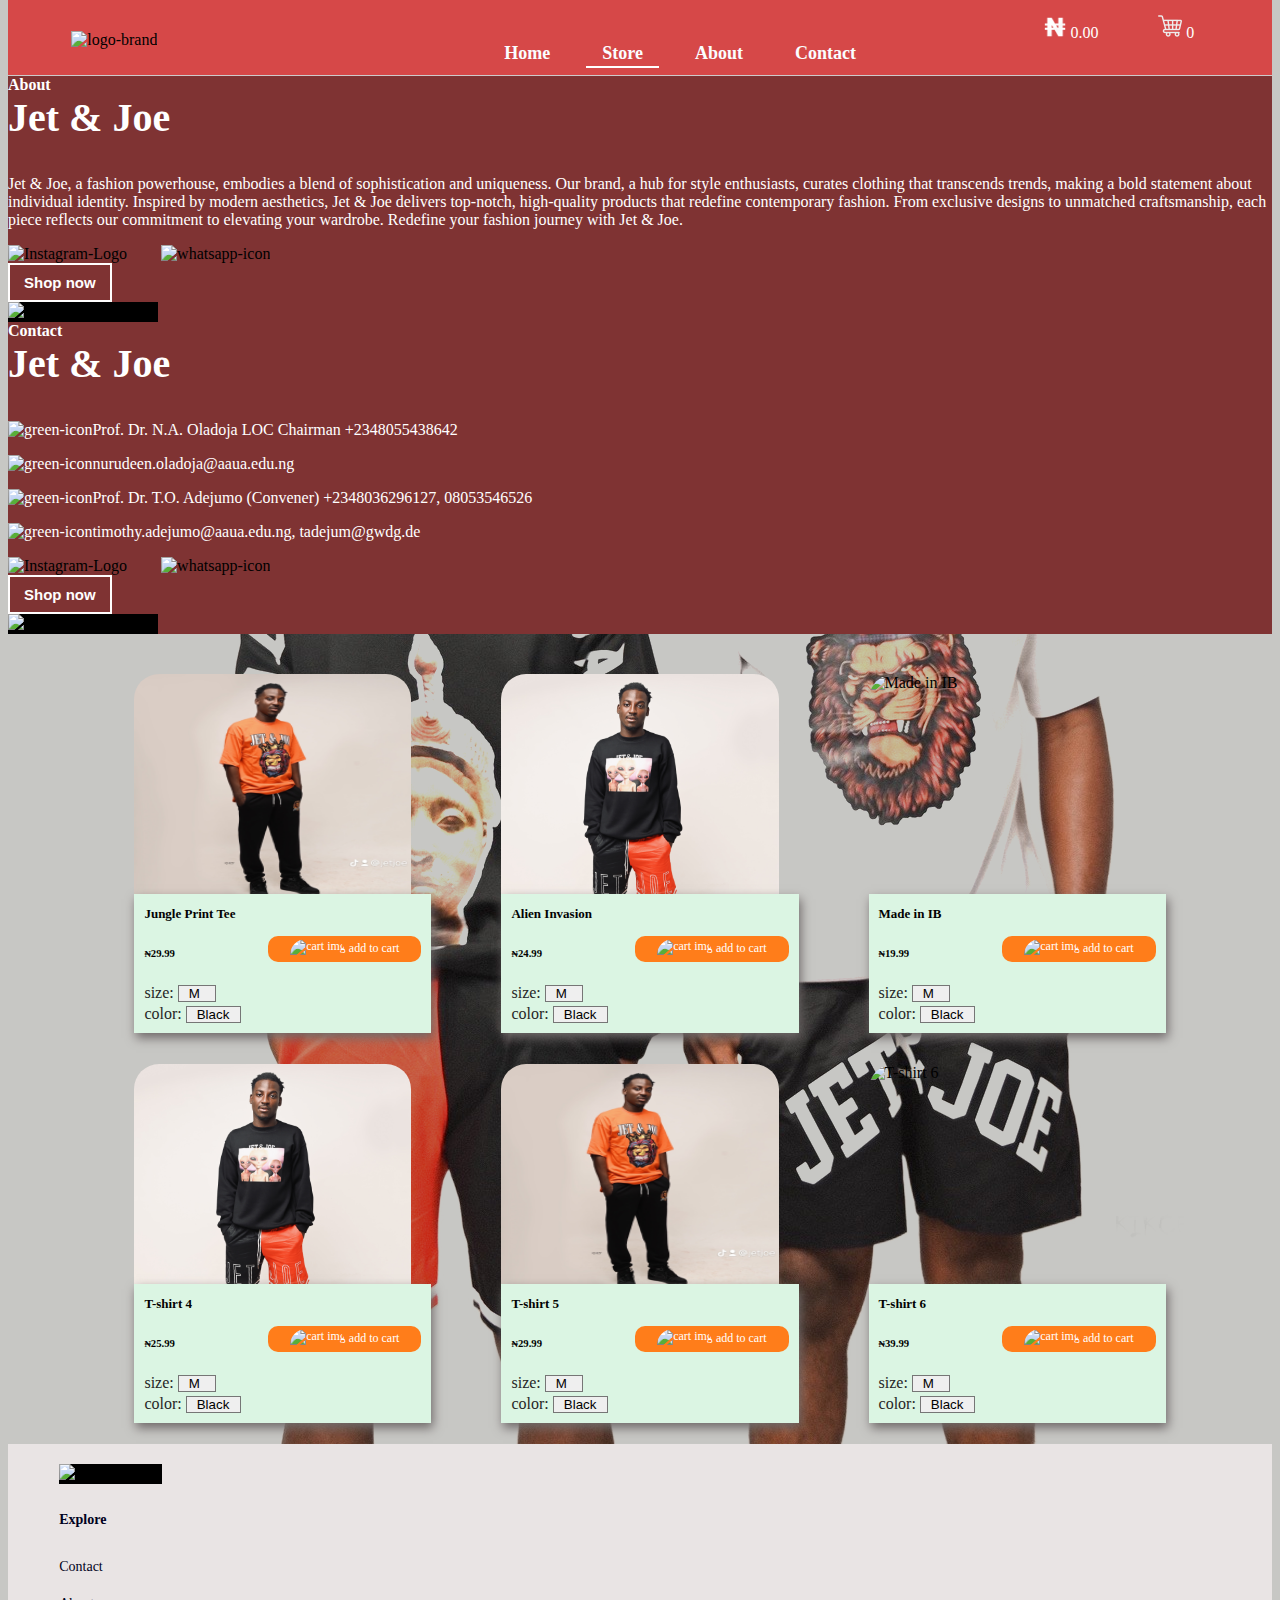
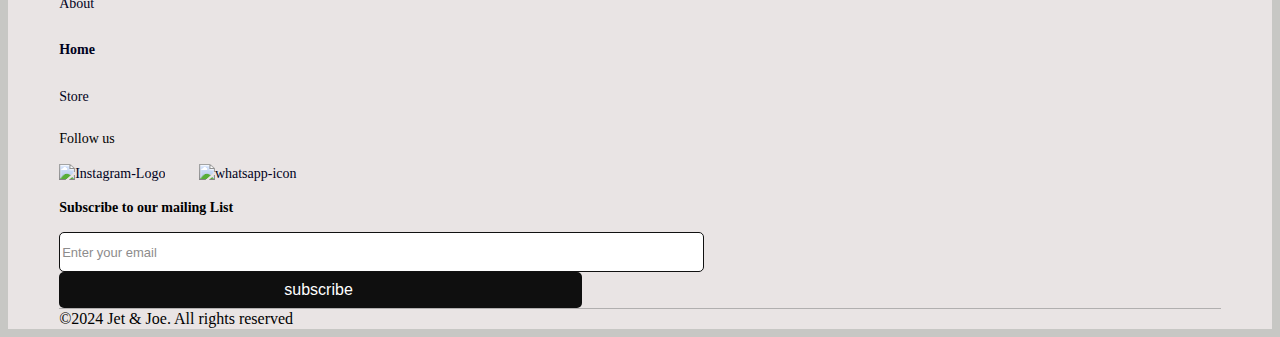
==== commit 986c1864: "styling index and store page" ====
--- a/store.html
+++ b/store.html
@@ -6,6 +6,11 @@
     <meta name="viewport" content="width=device-width, initial-scale=1.0" />
     <title>Jet&Joe</title>
     <link rel="stylesheet" type="text/css" media="screen" href="style.css" />
+    <style>
+        .home-nav{
+        border-bottom: 2px solid white;
+      }
+    </style>
     <!-- bootstrap file -->
     <link rel="stylesheet" href="css/bootstrap.min.css" />
     <link
@@ -14,6 +19,8 @@
     />
   </head>
   <body class="mx-auto section-store">
+    <div class="button" id="scrollToTopBtn" onclick="scrollToTop()"><img src="images/top (1).png" alt=""></div>
+
     <div class="navigation-small overlay-small-screen">
       <div class="sticky-bar">
         <div class="">
@@ -31,7 +38,7 @@
           >
         </div>
         <div>
-          <a class="button" id="store-btn" href="women.html"
+          <a class="button" id="store-btn" href="store.html"
             ><span class="small-icons"
               ><img src="images/fashion.png" alt=""
             /></span>
@@ -57,7 +64,7 @@
           >
         </div>
         <div class="">
-          <button class="shop-btn-small">Shop now</button>
+          <a href="store.html"><button class="shop-btn-small">Shop now</button></a>
         </div>
         <div class="logo-jet-box">
           <img src="images/logo-jet.png" width="150px" />
@@ -88,7 +95,7 @@
                 <a class="link-nav  men-button no-style-btn" href="index.html">Home</a>
               </div>
               <div class="nav-item3">
-                <a class="link-nav women-button no-style-btn" href="#">Store</a>
+                <a class="link-nav home-nav women-button no-style-btn" href="#">Store</a>
               </div>
               <div class="nav-item4">
                 <a class="link-nav"  href="#offcanvasExample" 
@@ -105,14 +112,15 @@
             </div>
             <div class="nav-item6">
               <img
-                src="images/naira.png"
+                src="images/naira-sign.png"
                 alt="avatar"
                 class="naira-image"
                 width="22px"
               />
-            </div>
-            <div class="nav-item7">
-                    <img src="images/icon-cart.svg" alt="cart" class="cart-image">
+              <span class="total-price-nav"></span>
+            </div>
+            <div class="nav-item7 button">
+                    <img src="images/shopping-cart.png" alt="cart" class="cart-image">
                     <span class="total-items-in-cart">
                         0
                     </span>
@@ -142,10 +150,10 @@
                     <!-- render cart items here -->
                 </div>
                 <div class="cart-footer">
-                    <div class="subtotal">
+                    <div class="subtotal text-center">
                         Subtotal (0 items): $0
                     </div>
-                    <div class="checkout">
+                    <div class="checkout text-center button">
                         Proceed to checkout
                     </div>
                 </div>
@@ -286,7 +294,7 @@
     </div>
 
 
-    <footer>
+    <footer class="mt-5 footer-store">
       <div class="container-fluid">
         <div class="mud row pt-5">
           <div class="col-md-3 col-sm-4 col-4 align-self-start">
@@ -304,16 +312,22 @@
               <a href="">Contact</a>
             </p>
             <p>
-              <a href="">About</a>
-            </p>
+              <a   href="#offcanvasExample" aria-controls="offcanvasExample" data-bs-toggle="offcanvas" >About</a>
+            </p>
+            <!-- href="#offcanvasExample" 
+            aria-controls="offcanvasExample"  data-bs-toggle="offcanvas"
+  class="button"
+  id="about-btn" -->
+           
           </div>
           <div class="mud2 col-md-2 col-sm-3 col-3">
             <p>
-              <a class="explore" href="#">Links</a>
-            </p>
-            <p>
-              <a href="">Store</a>
-            </p>
+              <a class="explore" href="index.html">Home</a>
+            </p>
+            <p>
+              <a href="store.html">Store</a>
+            </p>
+          
           </div>
           <div class="col-md-4">
             <p class="follow-us">Follow us</p>
@@ -364,9 +378,9 @@
       const porductsListEl = document.querySelector(".products-list");
       const seeMoreBtn = document.querySelector(".see-more-btn");
 
-      seeMoreBtn.addEventListener('click', () => {
-          porductsListEl.scrollIntoView({behavior: "smooth"})
-      })
+      // seeMoreBtn.addEventListener('click', () => {
+      //     porductsListEl.scrollIntoView({behavior: "smooth"})
+      // })
   </script>
     <script src="./products.js"></script>
     <script src="./app.js"></script>
--- a/style.css
+++ b/style.css
@@ -1,3 +1,5 @@
+@import url("https://fonts.googleapis.com/css2?family=Rubik&display=swap");
+
 body{
     position: relative;
     max-width: 1800px;
@@ -44,7 +46,7 @@
     top: 0px;
    z-index: 1000;
    padding-top: 5px;
-   background-color: rgb(145, 140, 140);
+   background-color: rgb(214, 72, 72);
    /* background-image: url(images/jet-BG-top.jpg); */
    background-size: cover;
    background-position: 1px;
@@ -268,6 +270,15 @@
 
     /* transition: 10s ease */
 }
+.contact-btn{
+    background-color: rgb(86, 209, 86);
+    padding: 5px 10px;
+    color: white;
+    border: transparent;
+    border-radius: 10px;
+    font-size: 14px;
+    font-weight: bold;
+}
 .sticky-bar div{
     margin-top: 15px;
 
@@ -627,6 +638,17 @@
     justify-content: center;
 
 }
+@keyframes blink {
+    0% { color: red; }
+    25% { color: blue; }
+    50% { color: green; }
+    75% { color: orange; }
+    100% { color: purple; }
+  }
+
+  .blinking-text {
+    animation: blink 2s infinite;
+  }
 
 
 p.shirt-name{
@@ -710,14 +732,14 @@
 }
 .nav-item6{
     position: absolute;
-    left: 86%;
-    top: 20%;
+    left: 82%;
+    top: 15%;
 
 }
 .nav-item7{
     position: absolute;
     left: 91%;
-    top: 18%;
+    top: 13%;
 
 
 }
@@ -736,7 +758,7 @@
     position: absolute;
     display: flex;
     left: 18%;
-    bottom: -6%;
+    bottom: 10%;
     margin-left: 20%;
     /* padding-bottom: 10px; */
 }
@@ -758,6 +780,9 @@
     display: none;
 }
 .item-3{
+    display: none;
+}
+.cart-background{
     display: none;
 }
 .cart-background{
@@ -897,7 +922,7 @@
 }
 h5{
     display: inline;
-    color:#4046FF;
+    /* color:#4046FF; */
 }
 h6.ex{
     font-weight: bolder;
@@ -1050,12 +1075,12 @@
         135deg,
         rgba(198, 201, 159, 0.96),
         rgba(231, 183, 183, 0.96)
-      );
-    font-size: small;  
+        );
+        font-size: small;  
         font-weight: bold;
         color: rgb(0, 0, 0);
         height: 47px;       
-           
+        
     }
     
       button.accordion-button:not(.collapsed){
@@ -1168,7 +1193,7 @@
 .email-for-deals{
     background-color: rgb(255, 255, 255);
     
-    border: 2px solid rgb(104, 104, 224);
+    border: 1px solid rgb(17, 17, 17);
    
     border-radius: 5px;
     height: 36px;
@@ -1179,12 +1204,14 @@
     font-size: small;
 }
 .subscribe form{
+
+    
   
 }
 .subscription-button{
     color: white;
     width: 45%;
-    background-color:#4046FF;
+    background-color:#0f0f0f;
     border-radius: 5px;
     padding: 8px 24px 8px 20px;
     border: none;
@@ -1282,8 +1309,15 @@
 
 
 }
+.form-gap{
+    margin-top: 3px;
+}
+.footer-store{
+    background-color: #e9e4e4;
+}
 label{
-    color: blue;
+    color: #252526;
+    font-weight: 500;
 }
 textarea.form-control {
     resize: none;
@@ -1322,10 +1356,12 @@
     -webkit-appearance: none;
     -moz-appearance: none;
     
-    background-image: url('images/chevron-down.png');
+    background-image: none;
     background-repeat: no-repeat;
     background-position: right 20px bottom 6px;
-   
+    padding-left: 10px;  
+    padding-right: 5px;  
+
   }
   
   /* Style the arrow image */
@@ -1349,7 +1385,6 @@
 }
  /*end of contact page*/
  /* import fonts */
-@import url("https://fonts.googleapis.com/css2?family=Rubik&display=swap");
 
 /* VARIABLES */
 :root {
@@ -1360,12 +1395,12 @@
 }
 
 /* General CSS */
-* {
+/* * {
   padding: 0;
   margin: 0;
   box-sizing: border-box;
   font-family: Rubik;
-}
+} */
 
 /* html {
   font-size: 16px;
@@ -1404,93 +1439,15 @@
   height: 100%;
 }
 
-/* HEADER */
-header {
-  width: 100%;
-  height: 100px;
-
-  padding: 30px 10%;
-  display: flex;
-  justify-content: space-between;
-
-  position: fixed;
-  top: 0;
-  left: 0;
-
-  z-index: 99;
-}
-header nav ul {
-  display: flex;
-  align-items: center;
-}
-header nav ul li {
-  list-style: none;
-  margin: 0 10px;
-  padding: 5px 5px;
-  border-radius: 15px;
-}
-header nav ul li.active {
-  border: 1px solid #000;
-}
-header nav ul li a {
-  font-size: var(--link-size);
-  display: flex;
-  align-items: center;
-  height: 32px;
-}
-header nav ul li.btn {
-  background-color: rgba(var(--right-side-bg-color), 0.4);
-  border: 1px solid rgb(var(--right-side-bg-color));
-}
-header nav ul li.btn img {
-  width: 32;
-  height: 32px;
-}
-header nav ul li.home a {
-  display: flex;
-  align-items: center;
-}
-header nav ul li.home a img {
-  margin-right: 5px;
-}
-/* HEADER -> SHOOPING BAG */
-.shopping-bag {
-  padding: 10px 5px;
-}
-.shopping-bag a {
-  display: flex;
-  align-items: center;
-}
-.shopping-bag a img {
-  width: 32px;
-  height: 32px;
-}
+
 .shopping-bag .total-items-in-cart {
   margin-left: 10px;
   padding: 5px;
   background-color: rgb(242, 255, 58);
   border-radius: 5px;
 }
-/* MAIN */
-main {
-  width: 100%;
-  background-color: royalblue;
-  position: relative;
-  top: 100px;
-}
-main .products-preview {
-  width: 60%;
-  height: calc(100vh - 100px);
-  position: absolute;
-  left: 0;
-}
-main .model {
-  width: 40%;
-  height: calc(100vh - 100px);
-  position: absolute;
-  right: 0;
-  z-index: -1;
-}
+
+
 /* PRODUCTS */
 .products-container {
   width: 100%;
@@ -1508,64 +1465,13 @@
 .product img {
   width: 100%;
 }
-/* MORE DETAILS */
-.more-details {
-  position: absolute;
-  bottom: 80px;
-  left: 50px;
-
-  display: flex;
-  align-items: center;
-}
-.more-details .see-more-btn {
-  cursor: pointer;
-  display: flex;
-  align-items: center;
-
-  transform: rotate(-90deg);
-
-  font-size: 1.2rem;
-}
-.see-more-btn img {
-  width: 80px;
-  margin-right: 20px;
-}
-.more-details .description {
-}
-.more-details .description small {
-  color: rgb(149, 149, 149);
-}
-.more-details .description h1 {
-  margin: 10px 0;
-}
-.more-details .description h1 small {
-  color: #000;
-}
-/* MODEL */
-.model {
-  display: flex;
-  justify-content: right;
-  align-items: center;
-}
-.model .model-img {
-  height: 100vh;
-  position: absolute;
-  left: 35%;
-  transform: translate(-50%);
-  top: -100px;
-}
-.model .product {
-  width: 300px;
-  border: 1px solid rgba(255, 255, 255, 0.4);
-  border-radius: 10px;
-  padding: 5px;
-}
-.model .product img {
-  width: 100%;
-}
+
+
+
 /* products list */
 .products-list {
     justify-content: center;
+    margin-bottom: 70px;
   /* width: 100vw; */
   /* height: 100vh; */
 
@@ -1583,7 +1489,7 @@
   display: grid;
   grid-template-rows: 1fr 1fr;
   grid-template-columns: repeat(3, 3fr);
-  grid-gap: 40px;
+  grid-gap: 90px;
 }
 .products img {
     position: relative;
@@ -1593,8 +1499,9 @@
   /* filter: drop-shadow(30px 10px 4px #ddd); */
 }
 .section-store{
-    background-color: rgb(224, 240, 227);
- 
+    background-color: rgb(199, 199, 196);
+      background-image: url(images/IMG-0208.png);
+      background-blend-mode: darken;
 }
 .products .item {
   display: flex;
@@ -1605,7 +1512,7 @@
   height: 100%;
 }
 .products .item .item-container {
-  width: 90%;
+  width: 100%;
   height: 300px;
   background-color: transparent;
 
@@ -1629,14 +1536,15 @@
 }
 .products .item .item-container .desc {
   width: 100%;
-  color: #fff;
-  background-color: rgb(248, 205, 152);
+  color: #020202;
+  background-color: rgb(219, 245, 227);
 
   padding: 10px;
-}
-.modal-backdrop {
-    /* display: none !important; */
-}
+  
+  box-shadow: 2px 5px 10px rgb(112, 106, 106);
+
+}
+
 .about-about{
     font-weight: bold;
 }
@@ -1646,31 +1554,45 @@
 }
 .link-nav {
         display: block;
-        padding: 0.5rem 1rem;
+        padding: 0.1rem 1rem;
         color: #fbfdff;
         text-decoration: none;
+        border-bottom: 2px solid transparent;
+
         font-size: large;
-        transition: color .15s ease-in-out,background-color .15s ease-in-out,border-color .15s ease-in-out;
+        transition: 0.5s;
     }
    :hover.link-nav {
         display: block;
-        padding: 0.5rem 1rem;
+        padding: 0.1rem 1rem;
         color: #fefeff;
         text-decoration: none;
-        transition: color .15s ease-in-out,background-color .15s ease-in-out,border-color .15s ease-in-out;
-    }
+        border-bottom: 2px solid white;
+        transition: 0.5s;
+    }
+      #scrollToTopBtn {
+        position: fixed;
+        bottom: 20px;
+        right: 20px;
+        display: none; /* Hide the button initially */
+        z-index: 1000000000000;
+      }
 
 .canva-body{
     background-color: red;
     /* background-image: ; */
-    background: rgba(73, 72, 72, 0.7) url('images/IMG_0206.JPG'); /* Replace with the path to your image */
+    background: rgba(73, 72, 72, 0.7) url('images/IMG-0206.JPG'); /* Replace with the path to your image */
     background-size: cover;
     background-blend-mode: darken;
     color: white;
     font-weight: 100;
+    height: 100%;
 
     /* opacity: 0.2; */
 
+}
+.offcanvas-start{
+    height: fit-content !important;
 }
 .new-arrivals{
  width: 100%;
@@ -1685,7 +1607,7 @@
 .canva-body2{
     background-color: red;
     /* background-image: ; */
-    background: rgba(73, 72, 72, 0.7) url('images/IMG_0208.JPG'); /* Replace with the path to your image */
+    background: rgba(73, 72, 72, 0.7) url('images/IMG-0208.JPG'); /* Replace with the path to your image */
     background-size: cover;
     background-blend-mode: darken;
     color: white;
@@ -1703,6 +1625,9 @@
 }
 .offcanvas{
     background-color: red;
+}
+.desc{
+    position: relative;
 }
 .products .item .item-container .add-to-cart {
   /* background-color: rgba(var(--right-side-bg-color), 0.7); */
@@ -1717,15 +1642,16 @@
   font-size: 12px;
 
   position: absolute;
-  top: 95%;
+  top: 30%;
   right: 10px;
   /* border: 1px solid black; */
   background-color: hsl(26, 100%, 55%) ;
 
   color: white;
 
-  padding: 5px 12px;
-  font-weight: 50;
+  padding: 5px 22px;
+  /* font-weight: 100; */
+  font-weight: 500;
 
   /* border-radius: 50%; */
   
@@ -1876,18 +1802,126 @@
   cursor: pointer;
 }
 .item-name{
+    /* position: absolute; */
+    /* top: 1px; */
+}
+
+.button{
+    cursor: pointer;
+}
+.item-details{
+    padding-left: 20px;
+}
+.total-price-nav{
+    color: white;
+    font-weight: 500;
+}
+.total-items-in-cart{
+    color: white;
+    font-weight: 500;
+
+
+}
+@media screen and (max-width: 900px) {
+
+.products {
+    height: 100%;
+    width: 80%;
+    margin-top: 50px;
+  
+    display: grid;
+    grid-template-rows: 1fr 1fr;
+    grid-template-columns: repeat(2, 2fr) !important;
+    grid-gap: 90px;
+  }
+  .products .item .item-container .add-to-cart {
+    /* background-color: rgba(var(--right-side-bg-color), 0.7); */
+    /* background-color: rgb(242, 255, 58); */
+  
+    /* display: flex; */
+    /* justify-content: center; */
+    /* align-items: center; */
+    border-radius: 10px;
+    border: none;
+  
+    font-size: 12px;
+  
     position: absolute;
-    top: 1px;
-}
-
-
-
-
-
-
- 
-
+    top: 30%;
+    right: 10px;
+    /* border: 1px solid black; */
+    background-color: hsl(26, 100%, 55%) ;
+  
+    color: white;
+    text-align: center;
+  
+    padding: 5px 27px;
+    /* font-weight: 100; */
+    font-weight: 500;
+  
+    /* border-radius: 50%; */
+    
+  
+    cursor: pointer;
+  }
+}
+@media screen and (max-width: 1110px) {
+
+.products {
+    height: 100%;
+    width: 95%;
+    margin-top: 50px;
+  
+    display: grid;
+    grid-template-rows: 1fr 1fr;
+    grid-template-columns: repeat(3, 3fr);
+    grid-gap: 90px;
+  }
+}
 @media screen and (max-width: 850px) {
+    .products .item .item-container .add-to-cart {
+        /* background-color: rgba(var(--right-side-bg-color), 0.7); */
+        /* background-color: rgb(242, 255, 58); */
+      
+        /* display: flex; */
+        /* justify-content: center; */
+        /* align-items: center; */
+        border-radius: 10px;
+        border: none;
+      
+        font-size: 12px;
+      
+        position: absolute;
+        top: 30%;
+        right: 10px;
+        /* border: 1px solid black; */
+        background-color: hsl(26, 100%, 55%) ;
+      
+        color: white;
+      
+        padding: 5px 22px;
+        font-weight: 50;
+      
+        /* border-radius: 50%; */
+        
+      
+        cursor: pointer;
+      }
+  
+    
+
+}
+@media screen and (max-width: 576px) {
+    .new-box{
+        display: flex;
+        width: 100%;
+        justify-content: center;
+    }
+}
+@media screen and (max-width: 570px) {
+    .visi1{
+        display: none;
+    }
     .products {
         height: 100%;
         width: 80%;
@@ -1895,32 +1929,39 @@
       
         display: grid;
         grid-template-rows: 1fr 1fr;
-        grid-template-columns: repeat(2, 2fr);
-        grid-gap: 40px;
+        grid-template-columns: repeat(1, 1fr) !important;
+        grid-gap: 90px;
       }
-    
-
-}
-@media screen and (max-width: 576px) {
-    .new-box{
-        display: flex;
-        width: 100%;
-        justify-content: center;
-    }
-}
-@media screen and (max-width: 570px) {
-    .visi1{
-        display: none;
-    }
-    .products {
-        height: 100%;
-        width: 80%;
-        margin-top: 50px;
+      .products .item .item-container .add-to-cart {
+        /* background-color: rgba(var(--right-side-bg-color), 0.7); */
+        /* background-color: rgb(242, 255, 58); */
       
-        display: grid;
-        grid-template-rows: 1fr 1fr;
-        grid-template-columns: repeat(1, 1fr);
-        grid-gap: 40px;
+        /* display: flex; */
+        /* justify-content: center; */
+        /* align-items: center; */
+        border-radius: 10px;
+        border: none;
+      
+        font-size: 12px;
+      
+        position: absolute;
+        top: 30%;
+        right: 10px;
+        /* border: 1px solid black; */
+        background-color: hsl(26, 100%, 55%) ;
+        width: 50%;
+      
+        color: white;
+        text-align: center;
+      
+        padding: 5px 27px;
+        /* font-weight: 100; */
+        font-weight: 500;
+      
+        /* border-radius: 50%; */
+        
+      
+        cursor: pointer;
       }
 
 }
@@ -1955,6 +1996,34 @@
 
 }
 @media screen and (max-width: 380px) {
+    .cart-footer div {
+        display: flex;
+        align-items: center;
+        justify-content: center;
+      
+        padding: 5px 0;
+        display: block;
+      
+        font-size: 0.7rem;
+      }
+
+.cart-background{
+    position: absolute;
+    width: 250px;
+    /* min-height: 10rem; */
+    /* height:fit-content; */
+    /* height: 100%; */
+
+    top: 40px;
+    right: 0%;
+    background-color: rgb(250, 245, 245);
+    box-shadow: 2px 5px 20px rgb(184, 182, 182);
+    padding: 0.4rem 1rem 1rem 1rem;
+    z-index: 5;
+
+}
+}
+@media screen and (max-width: 380px) {
     .break{
         display: none;
     }
@@ -1969,14 +2038,14 @@
     } */
     .nav-item6{
         position: absolute;
-        left: 71%;
-        top: 26%;
+        left: 60% !important;
+        top: 15%;
     
     }
     .nav-item7{
         position: absolute;
         left: 87%;
-        top: 26%;
+        top: 10%;
     
     }
     
@@ -1992,12 +2061,18 @@
 
 }
 @media screen and (max-width: 1100px) {
+    .nav-item6{
+        position: absolute;
+        left: 80%;
+        top: 15%;
+    
+    }
 
 .navigations{
     position: absolute;
     display: flex;
     left: 20%;
-    bottom: -6%;
+    bottom: 10%;
     margin-left: 10%;
     /* padding-bottom: 10px; */
 }
@@ -2008,14 +2083,20 @@
     .navigations{
         position: absolute;
         display: flex;
-        left: 20%;
-        bottom: -6%;
+        left: 15%;
+        bottom: 10%;
         margin-left: 5%;
         /* padding-bottom: 10px; */
     }
     }
 
 @media screen and (max-width: 700px) {
+    .nav-item6{
+        position: absolute;
+        left: 72%;
+        top: 15%;
+    
+    }
     .nav-collapse{
         display: block;
         position: absolute;
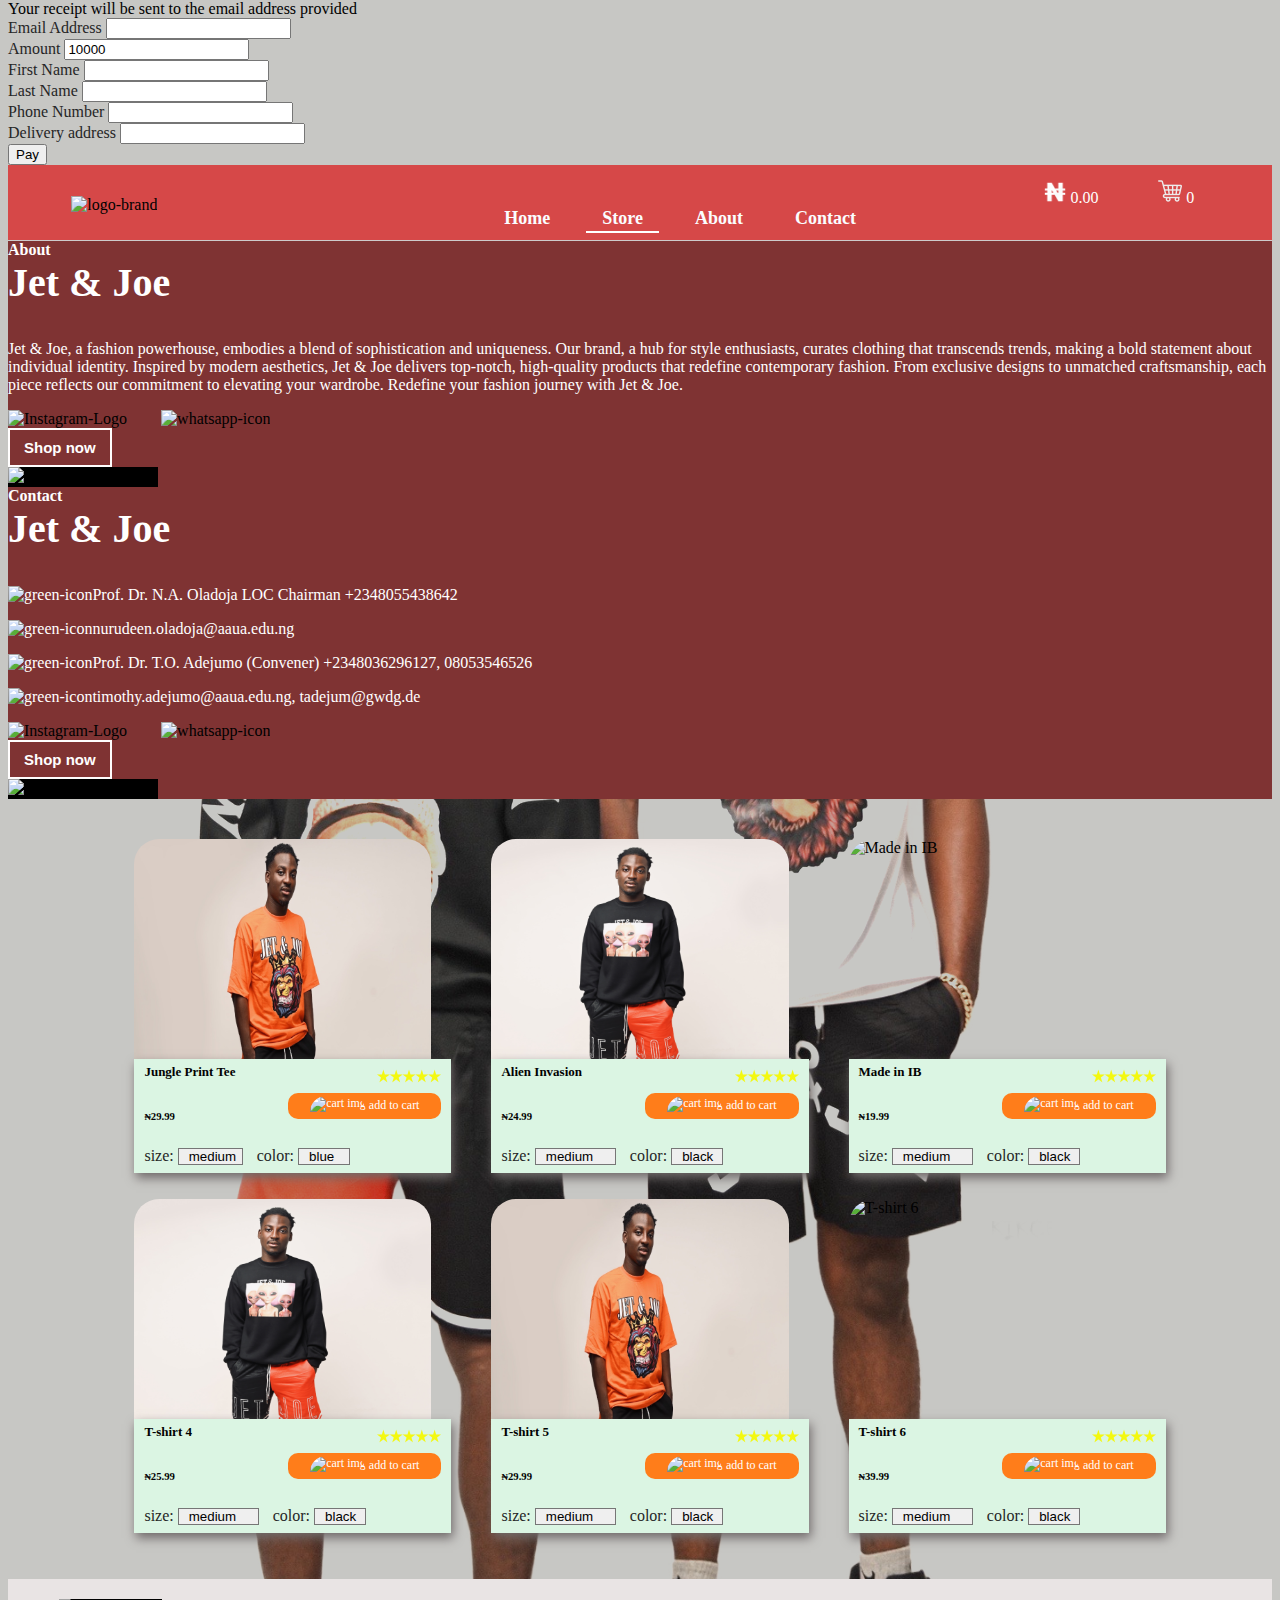
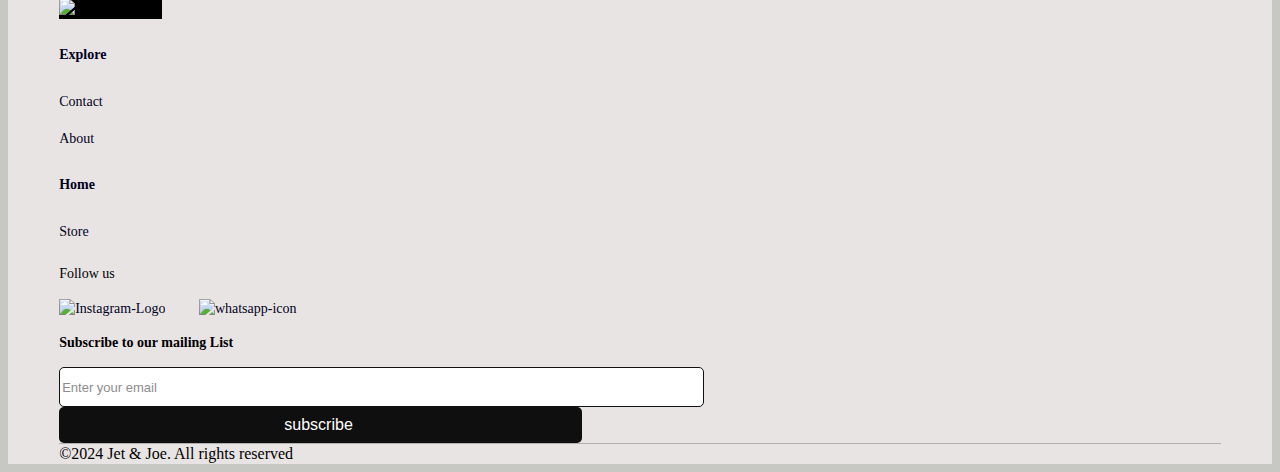
==== commit 0de1ad5c: "added payment API" ====
--- a/store.html
+++ b/store.html
@@ -19,7 +19,40 @@
     />
   </head>
   <body class="mx-auto section-store">
-    <div class="button" id="scrollToTopBtn" onclick="scrollToTop()"><img src="images/top (1).png" alt=""></div>
+   <section class="payment-form">
+     <form id="paymentForm">
+      <div class="form-group">
+        <div>Your receipt will be sent to the email address provided</div>
+
+        <label for="email">Email Address</label>
+        <input type="email" id="email-address" required />
+      </div>
+      <div class="form-group">
+        <label for="amount">Amount</label>
+        <input type="tel" id="amount" required />
+      </div>
+      <div class="form-group">
+        <label for="first-name">First Name</label>
+        <input type="text" id="firstName" required/>
+      </div>
+      <div class="form-group">
+        <label for="last-name">Last Name</label>
+        <input type="text" id="lastName" required />
+      </div>
+      <div class="form-group">
+        <label for="last-name">Phone Number</label>
+        <input type="tel" id="phoneNum" required />
+      </div>
+      <div class="form-group">
+        <label for="Delivery-address">Delivery address</label>
+        <input type="text" id="deliveryAddress" required/>
+      </div>
+      <div class="form-submit">
+        <button type="submit" onclick="payWithPaystack()"> Pay </button>
+      </div>
+    </form>
+   </section>
+    <div class="button" id="scrollToTopBtn" onclick="scrollToTop()"><img src="images/top.png" alt=""></div>
 
     <div class="navigation-small overlay-small-screen">
       <div class="sticky-bar">
@@ -372,7 +405,8 @@
         </div>
       </div>
     </footer>
-
+    <script src="payment.js"></script>
+    <script src="https://js.paystack.co/v1/inline.js"></script>
 
     <script>
       const porductsListEl = document.querySelector(".products-list");
--- a/style.css
+++ b/style.css
@@ -920,12 +920,38 @@
     display: inline-block;
     margin-bottom: 0px;
 }
+.back-image{
+    position: absolute;
+    width: 40px;
+    height: 40px;
+    background-color: transparent;
+    border: 0px;
+}
+.imagePointer{
+   position: relative;
+   right: 10px;
+    width: 40px !important;
+    height: 30px !important;
+}
+#foreward{
+    right: 0px;
+}
+#backward{
+    left: 0px;
+}
 h5{
     display: inline;
+    position: relative;
+    top: -5px;
     /* color:#4046FF; */
 }
 h6.ex{
     font-weight: bolder;
+}
+.delete-btn{
+    position: absolute;
+    top: 90px;
+    right: 100px;
 }
 .spec{
     
@@ -1489,7 +1515,7 @@
   display: grid;
   grid-template-rows: 1fr 1fr;
   grid-template-columns: repeat(3, 3fr);
-  grid-gap: 90px;
+  grid-gap: 60px;
 }
 .products img {
     position: relative;
@@ -1502,6 +1528,9 @@
     background-color: rgb(199, 199, 196);
       background-image: url(images/IMG-0208.png);
       background-blend-mode: darken;
+      background-size: contain;
+      background-repeat: no-repeat;
+      background-position: center;
 }
 .products .item {
   display: flex;
@@ -1539,10 +1568,17 @@
   color: #020202;
   background-color: rgb(219, 245, 227);
 
-  padding: 10px;
+  /* padding: 10px; */
+  padding-top: 8px;
+  padding-bottom: 8px;
+  padding-left: 10px;
+  padding-right: 10px;
   
   box-shadow: 2px 5px 10px rgb(112, 106, 106);
 
+}
+.left-margin{
+    margin-left: 10px;
 }
 
 .about-about{
@@ -1581,7 +1617,7 @@
 .canva-body{
     background-color: red;
     /* background-image: ; */
-    background: rgba(73, 72, 72, 0.7) url('images/IMG-0206.JPG'); /* Replace with the path to your image */
+    background: rgba(73, 72, 72, 0.7); /* Replace with the path to your image */
     background-size: cover;
     background-blend-mode: darken;
     color: white;
@@ -1590,18 +1626,6 @@
 
     /* opacity: 0.2; */
 
-}
-.offcanvas-start{
-    height: fit-content !important;
-}
-.new-arrivals{
- width: 100%;
- 
-}
-.new-box{
-    display: flex;
-    width: 90%;
-    justify-content: center;
 }
 
 .canva-body2{
@@ -1616,6 +1640,20 @@
     /* opacity: 0.2; */
 
 }
+.offcanvas-start{
+    height: fit-content !important;
+}
+.new-arrivals{
+ width: 100%;
+ 
+}
+.new-box{
+    display: flex;
+    width: 90%;
+    justify-content: center;
+}
+
+
 .button-close-about{
     cursor: pointer;
 }
@@ -1660,15 +1698,15 @@
 }
 
 .products .item .item-container .add-to-wishlist {
-  background-color: rgba(255, 21, 21, 0.7);
+  background-color: transparent;
 
   display: flex;
   justify-content: center;
   align-items: center;
 
   position: absolute;
-  top: 10px;
-  right: 10px;
+  top: -25px;
+  right: 0px;
 
   padding: 5px;
 
@@ -1683,8 +1721,8 @@
   bottom: 2px;
 }
 .products .item .item-container .add-to-wishlist img {
-  width: 32px;
-  height: 32px;
+  /* width: 32px; */
+  height: 64px;
 
   padding: 5px;
 }
@@ -1832,7 +1870,7 @@
     display: grid;
     grid-template-rows: 1fr 1fr;
     grid-template-columns: repeat(2, 2fr) !important;
-    grid-gap: 90px;
+    grid-gap: 60px;
   }
   .products .item .item-container .add-to-cart {
     /* background-color: rgba(var(--right-side-bg-color), 0.7); */
@@ -1875,7 +1913,7 @@
     display: grid;
     grid-template-rows: 1fr 1fr;
     grid-template-columns: repeat(3, 3fr);
-    grid-gap: 90px;
+    grid-gap: 60px;
   }
 }
 @media screen and (max-width: 850px) {
@@ -1918,7 +1956,47 @@
         justify-content: center;
     }
 }
+@media screen and (max-width: 331px) {
+.products .item .item-container .add-to-cart {
+    /* background-color: rgba(var(--right-side-bg-color), 0.7); */
+    /* background-color: rgb(242, 255, 58); */
+  
+    /* display: flex; */
+    /* justify-content: center; */
+    /* align-items: center; */
+    border-radius: 10px;
+    border: none;
+  
+    font-size: 12px;
+  
+    position: absolute;
+    top: 30%;
+    right: 10px;
+    /* border: 1px solid black; */
+    background-color: hsl(26, 100%, 55%) ;
+  
+    color: white;
+  
+    padding: 5px 5px !important;
+    /* width: 40%; */
+    /* font-weight: 100; */
+    font-weight: 500;
+  
+    /* border-radius: 50%; */
+    
+  
+    cursor: pointer;
+  }
+}
 @media screen and (max-width: 570px) {
+    .section-store{
+        background-color: rgb(199, 199, 196);
+          background-image: url(images/IMG-0208.png);
+          background-blend-mode: darken;
+          background-size: cover;
+          background-repeat: no-repeat;
+          background-position: center;
+    }
     .visi1{
         display: none;
     }
@@ -1930,7 +2008,7 @@
         display: grid;
         grid-template-rows: 1fr 1fr;
         grid-template-columns: repeat(1, 1fr) !important;
-        grid-gap: 90px;
+        grid-gap: 60px;
       }
       .products .item .item-container .add-to-cart {
         /* background-color: rgba(var(--right-side-bg-color), 0.7); */
@@ -2091,6 +2169,9 @@
     }
 
 @media screen and (max-width: 700px) {
+    .offcanvas-header{
+        margin-top: 30px;
+    }
     .nav-item6{
         position: absolute;
         left: 72%;
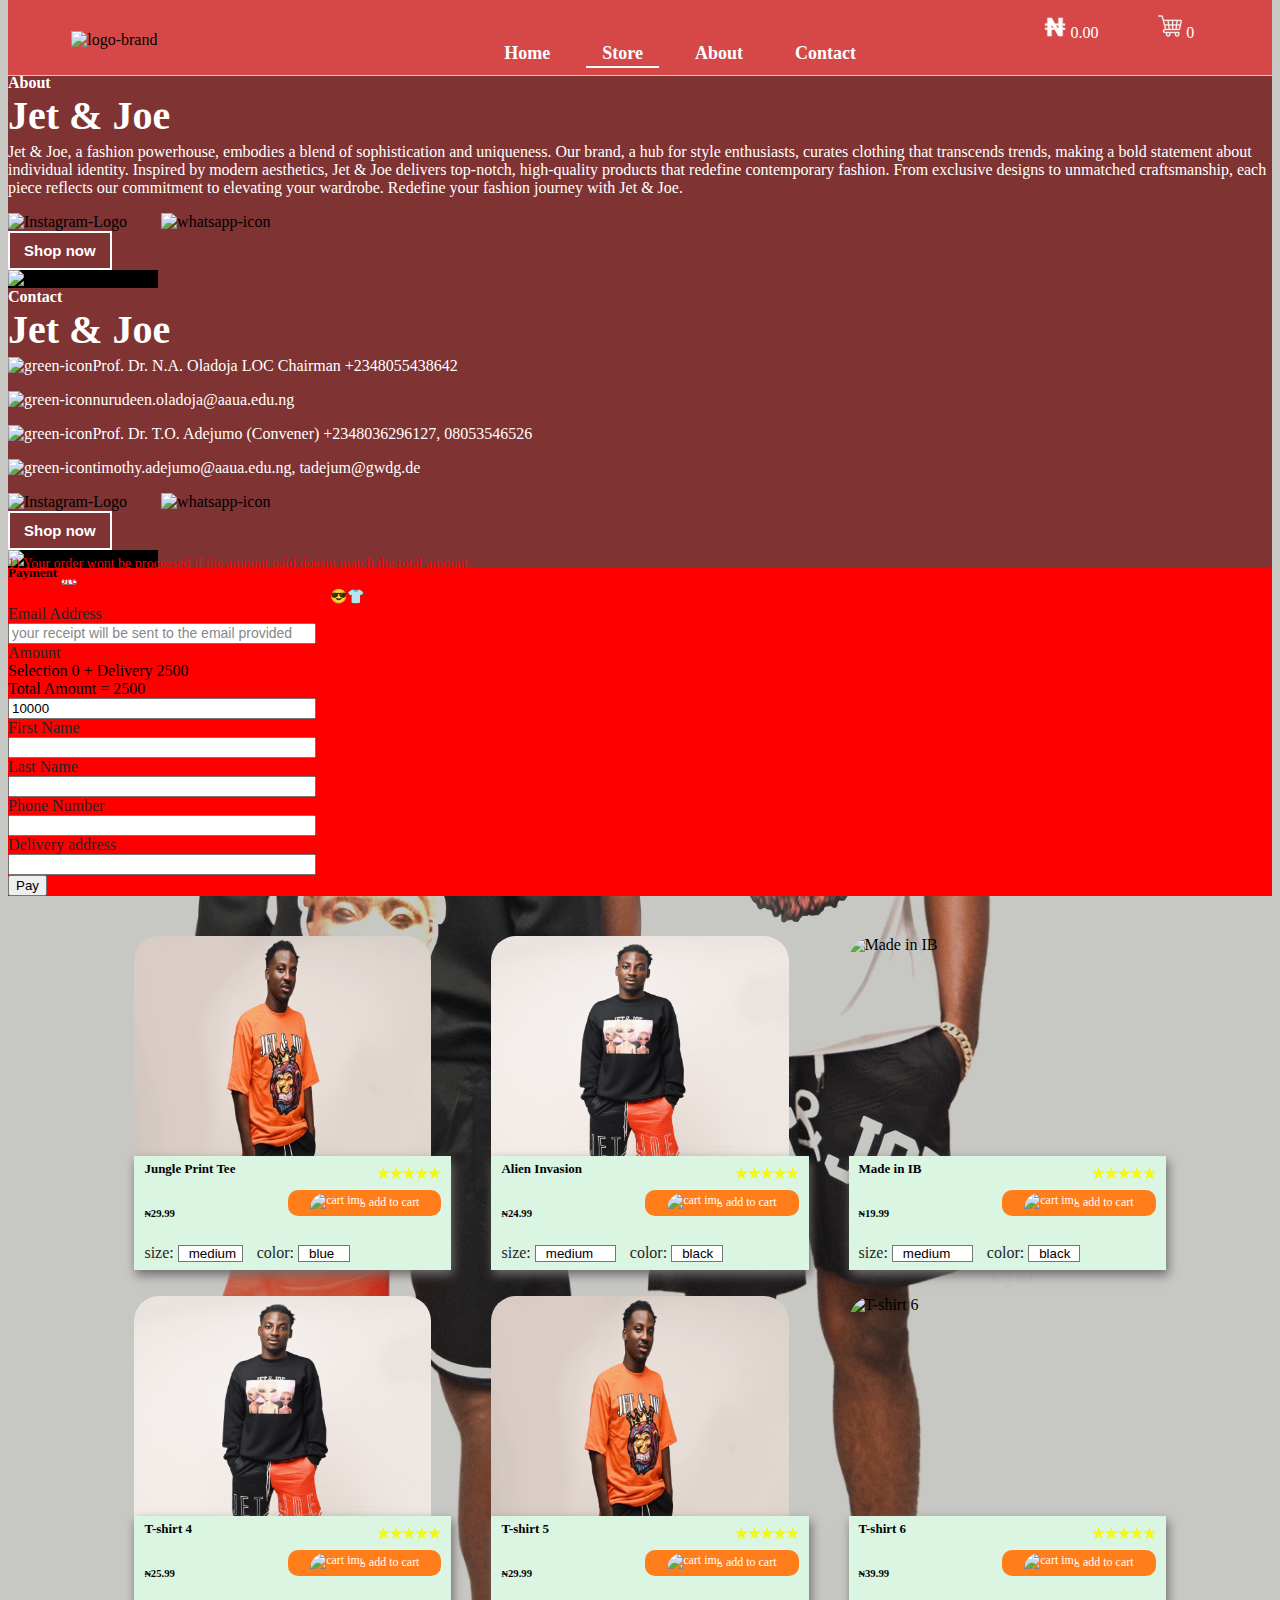
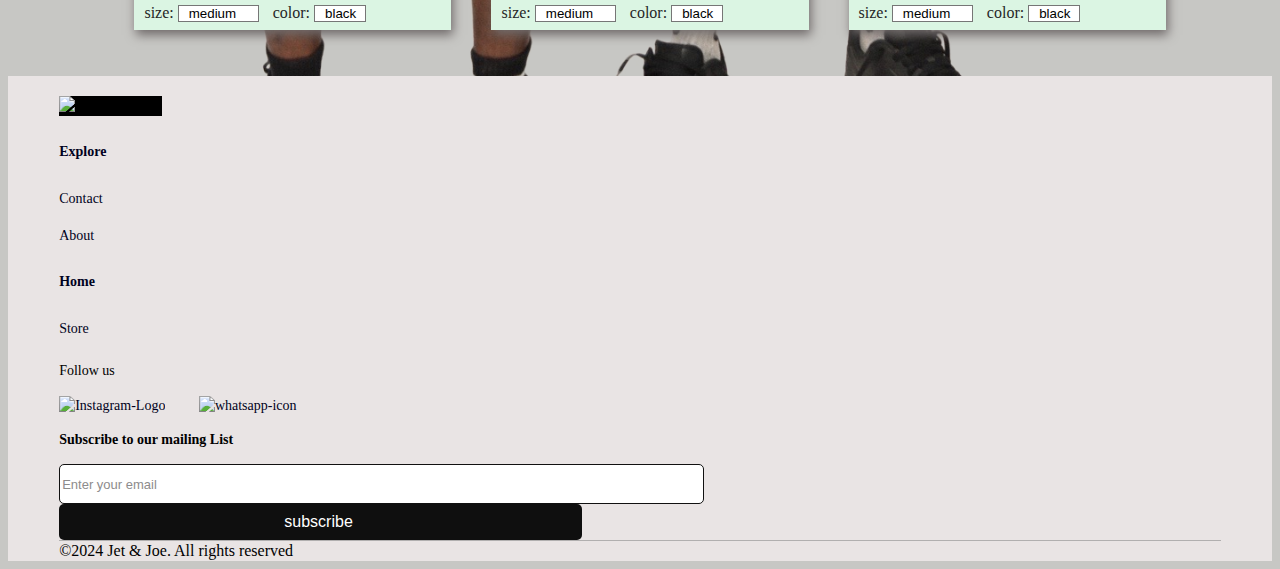
==== commit 2d944d9d: "styling the form" ====
--- a/store.html
+++ b/store.html
@@ -19,39 +19,7 @@
     />
   </head>
   <body class="mx-auto section-store">
-   <section class="payment-form">
-     <form id="paymentForm">
-      <div class="form-group">
-        <div>Your receipt will be sent to the email address provided</div>
-
-        <label for="email">Email Address</label>
-        <input type="email" id="email-address" required />
-      </div>
-      <div class="form-group">
-        <label for="amount">Amount</label>
-        <input type="tel" id="amount" required />
-      </div>
-      <div class="form-group">
-        <label for="first-name">First Name</label>
-        <input type="text" id="firstName" required/>
-      </div>
-      <div class="form-group">
-        <label for="last-name">Last Name</label>
-        <input type="text" id="lastName" required />
-      </div>
-      <div class="form-group">
-        <label for="last-name">Phone Number</label>
-        <input type="tel" id="phoneNum" required />
-      </div>
-      <div class="form-group">
-        <label for="Delivery-address">Delivery address</label>
-        <input type="text" id="deliveryAddress" required/>
-      </div>
-      <div class="form-submit">
-        <button type="submit" onclick="payWithPaystack()"> Pay </button>
-      </div>
-    </form>
-   </section>
+   
     <div class="button" id="scrollToTopBtn" onclick="scrollToTop()"><img src="images/top.png" alt=""></div>
 
     <div class="navigation-small overlay-small-screen">
@@ -169,7 +137,7 @@
               <div class="cart-text">
                 Cart
                 <span class="empty-cart-button button"
-                  ><img src="images/icon-delete.svg" alt="" />
+                  >
                 </span>
               </div>
               <div class="cart-line"></div>
@@ -186,9 +154,11 @@
                     <div class="subtotal text-center">
                         Subtotal (0 items): $0
                     </div>
-                    <div class="checkout text-center button">
-                        Proceed to checkout
-                    </div>
+                   <a class="no-blue" data-bs-toggle="offcanvas" href="#offcanvasPayment" role="button" aria-controls="offcanvasPayment"><div class="checkout text-center button">
+                       
+                        Proceed to checkout 
+                      </div>
+                    </a>
                 </div>
             </div>
           
@@ -319,6 +289,71 @@
         </div>
       </div>
     </section>
+    <section class="third-canva">
+     
+   
+      
+      <div class="offcanvas offcanvas-start" tabindex="-1" id="offcanvasPayment" aria-labelledby="offcanvasPayment">
+        <div class="offcanvas-header">
+          <h5 class="offcanvas-title" id="offcanvasPayment">Payment</h5>
+          <button type="button" class="btn-close text-reset" data-bs-dismiss="offcanvas" aria-label="Close"></button>
+        </div>
+        <div class="offcanvas-body">
+          <section class="payment-form">
+            <form id="paymentForm">
+             <div class="form-group">
+               <div class="note">
+               <div>1) Your order wont be processed if the amount paid doesnt match the total amount.</div>
+               <div>2)  Our representative will reach out once your order is made</div>
+               <div>3)  Shop and enjoy the unique styles Jet & Joe has to offer😎👕 </div>
+               </div>
+               <label for="email">Email Address</label>
+               <br>
+               <input type="email" id="email-address" class="longer" placeholder="your receipt will be sent to the email provided" required />
+             </div>
+             <div class="form-group">
+               <label for="amount">Amount</label>
+               <br>
+               <span class="pricedetailpay1"></span><br>
+               <span class="pricedetailpay"></span>
+               <br>
+       
+               <input type="tel" id="amount" class="longer" required />
+             </div>
+             <div class="form-group">
+               <label for="first-name" >First Name</label>
+               <br>
+       
+               <input type="text" id="firstName" class="longer" required/>
+             </div>
+             <div class="form-group">
+               <label for="last-name">Last Name</label>
+               <br>
+       
+               <input type="text" id="lastName"  class="longer" required />
+             </div>
+             <div class="form-group">
+               <label for="last-name">Phone Number</label>
+               <br>
+       
+               <input type="tel" id="phoneNum" class="longer" required />
+             </div>
+             <div class="form-group">
+               <label for="Delivery-address">Delivery address</label>
+               <br>
+       
+               <input type="text" id="deliveryAddress" class="longer" required/>
+             </div>
+             <div class="form-submit">
+               <button type="submit" onclick="payWithPaystack()"> Pay </button>
+             </div>
+           </form>
+          </section>
+          
+        </div>
+      </div>
+      
+    </section>
   
    <div class="products-list">
       <div class="products">
--- a/style.css
+++ b/style.css
@@ -370,6 +370,14 @@
     
 
 }
+.offcanvas-header{
+    margin-bottom: -30px !important;
+    margin-top: -2px !important;
+
+}
+.no-blue{
+    text-decoration: none !important;
+}
 
 
 .collapses{
@@ -933,9 +941,21 @@
     width: 40px !important;
     height: 30px !important;
 }
+.note{
+    color: red;
+    font-size: 14px;
+}
 #foreward{
     right: 0px;
 }
+.longer{
+    width: 300px;
+}
+.longer::placeholder {
+    font-size: 14px; /* Adjust the font size as needed */
+    color: #888; /* Adjust the color as needed */
+    /* Add any other styling properties you want to customize */
+  }
 #backward{
     left: 0px;
 }
@@ -1378,6 +1398,7 @@
 }
 
 select {
+    background-color: rgb(255, 255, 255);
     appearance: none;
     -webkit-appearance: none;
     -moz-appearance: none;
@@ -1392,16 +1413,20 @@
   
   /* Style the arrow image */
   select option {
-    color: rgb(241, 0, 0);
+    color: rgb(14, 13, 13);
+    background-color: rgb(243, 235, 235);
   }
+  
   
   select::-ms-expand {
     display: none;
   }
- 
+  select option:focus {
+    outline: none !important;
+  }
  
   option:hover {
-    background-color: yellow;
+    background-color: rgb(0, 0, 0);
   }
   a {text-decoration: none !important;
 
@@ -1654,6 +1679,7 @@
 }
 
 
+
 .button-close-about{
     cursor: pointer;
 }
@@ -1761,6 +1787,7 @@
 .cart-item .item-info {
   flex: 1;
   position: relative;
+  left: 20px;
   background-color: rgba(255, 255, 255, 0.6);
 
   /* border-radius: 0 10px 10px 0; */
@@ -1768,8 +1795,8 @@
   padding-top: 20px;
 }
 .cart-item .item-info:hover {
-  background-color: rgba(255, 0, 0, 0.6);
-  cursor: pointer;
+  /* background-color: rgba(255, 254, 254, 0.6); */
+  /* cursor: pointer; */
 }
 .cart-item .item-info img {
   width: 75px;
@@ -1836,8 +1863,17 @@
 }
 .cart-footer .checkout {
   background-color: rgb(242, 255, 58);
+  text-decoration: none;
+  color: black;
 
   cursor: pointer;
+}
+.delete-image{
+    width: 20px;
+    height: 20px;
+    left: -20px;
+    bottom: 100px;
+    position: relative;
 }
 .item-name{
     /* position: absolute; */
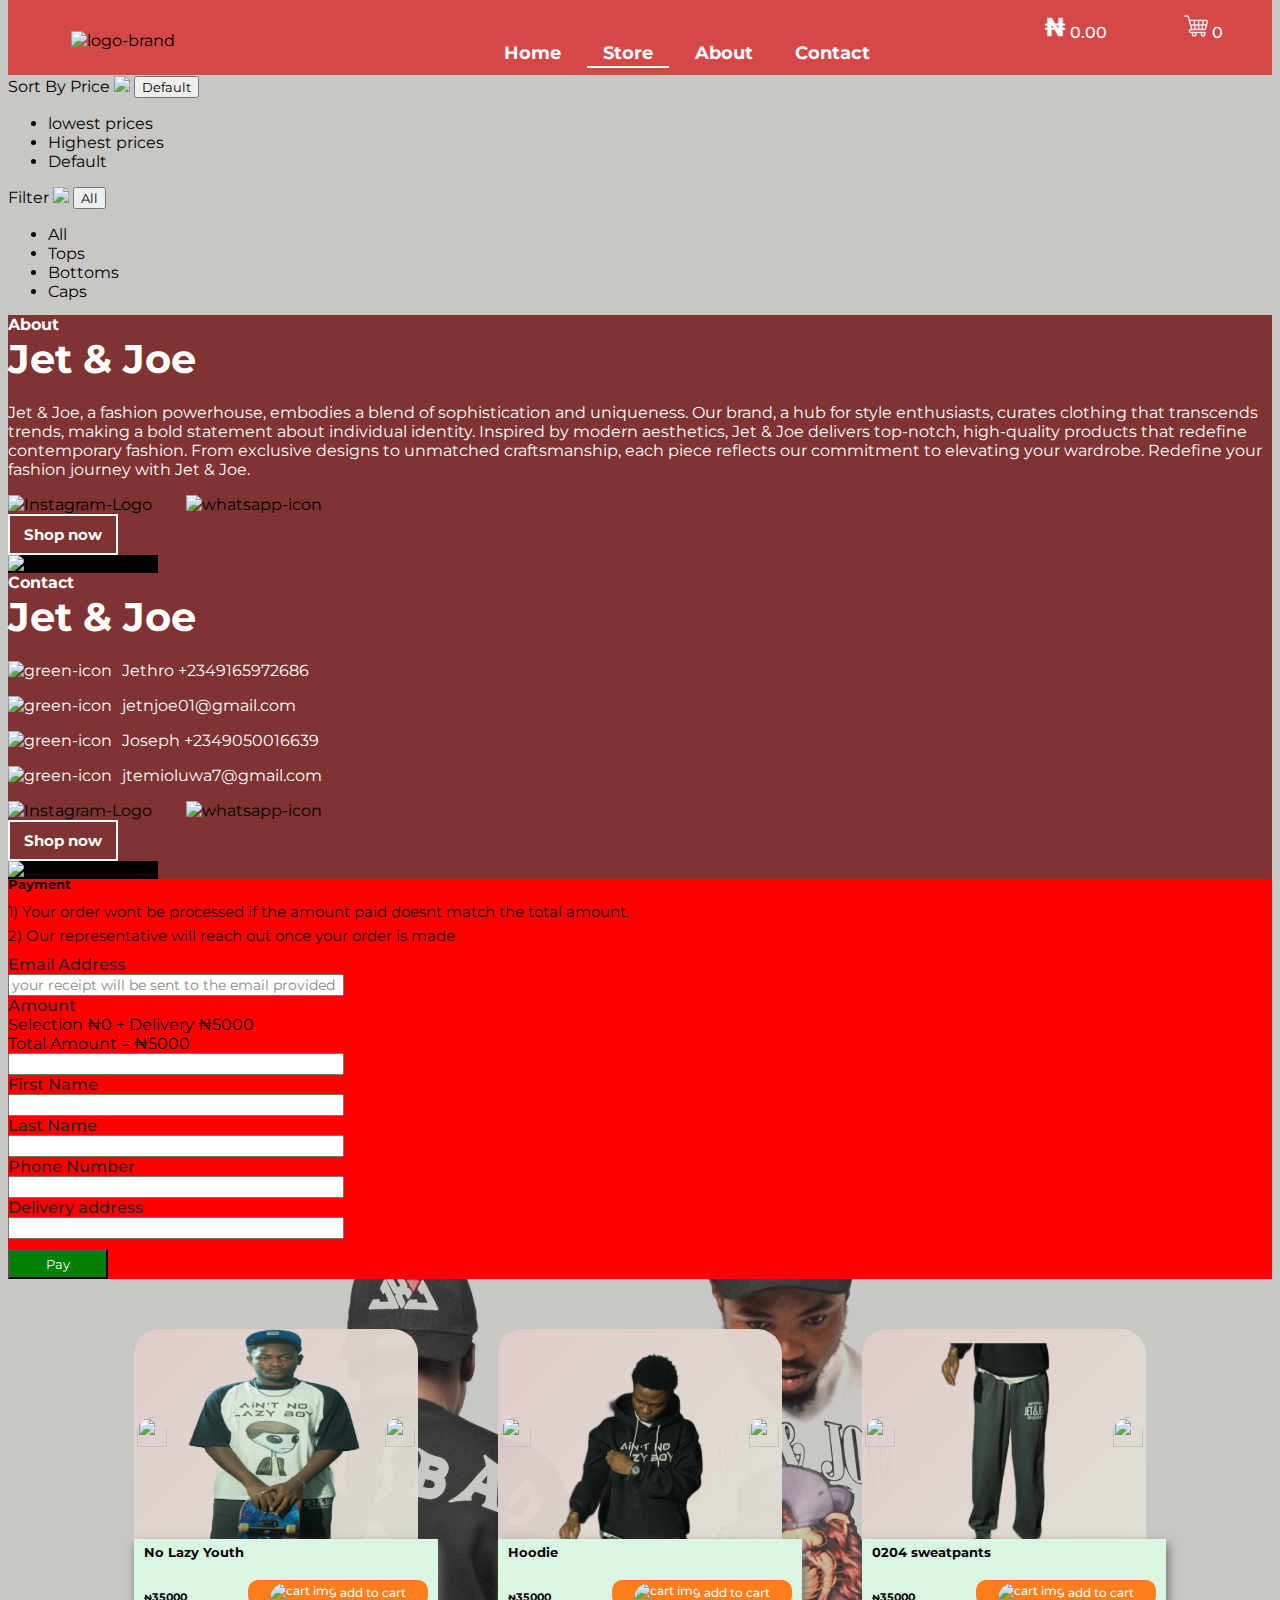
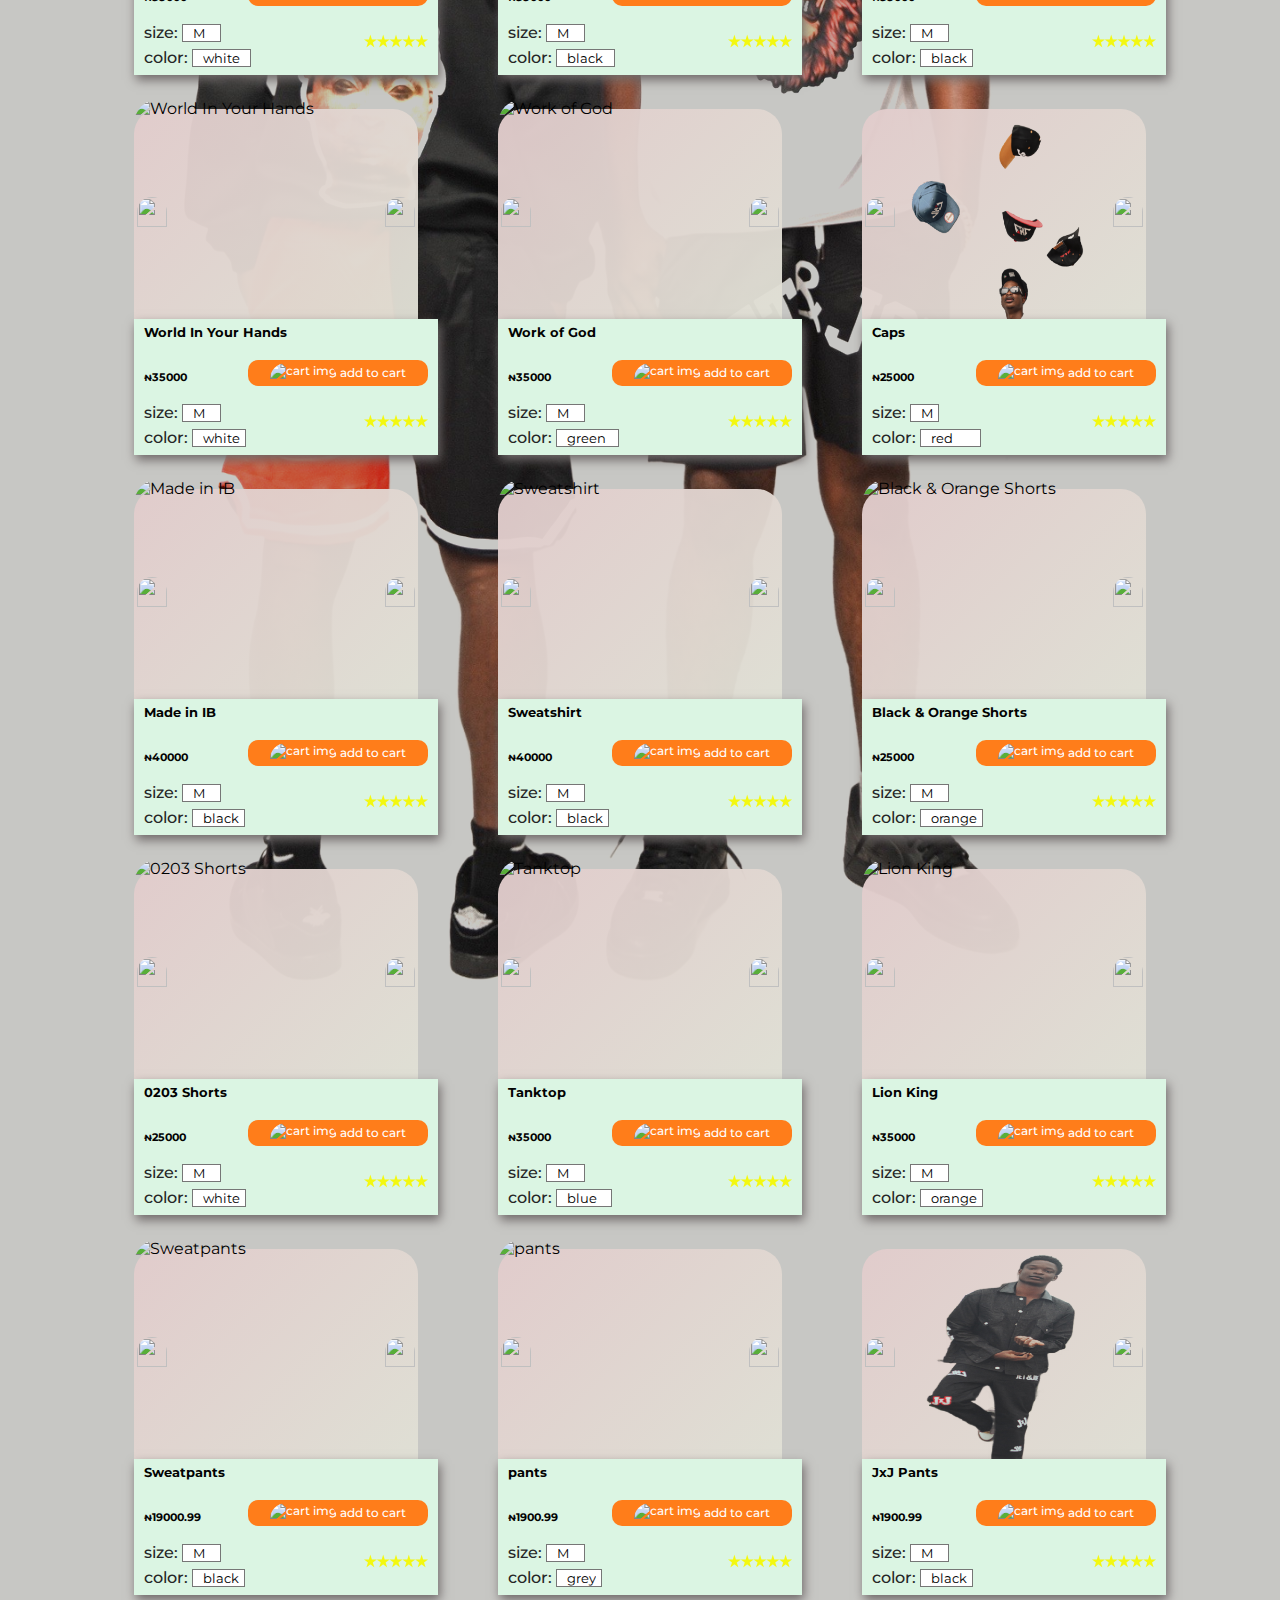
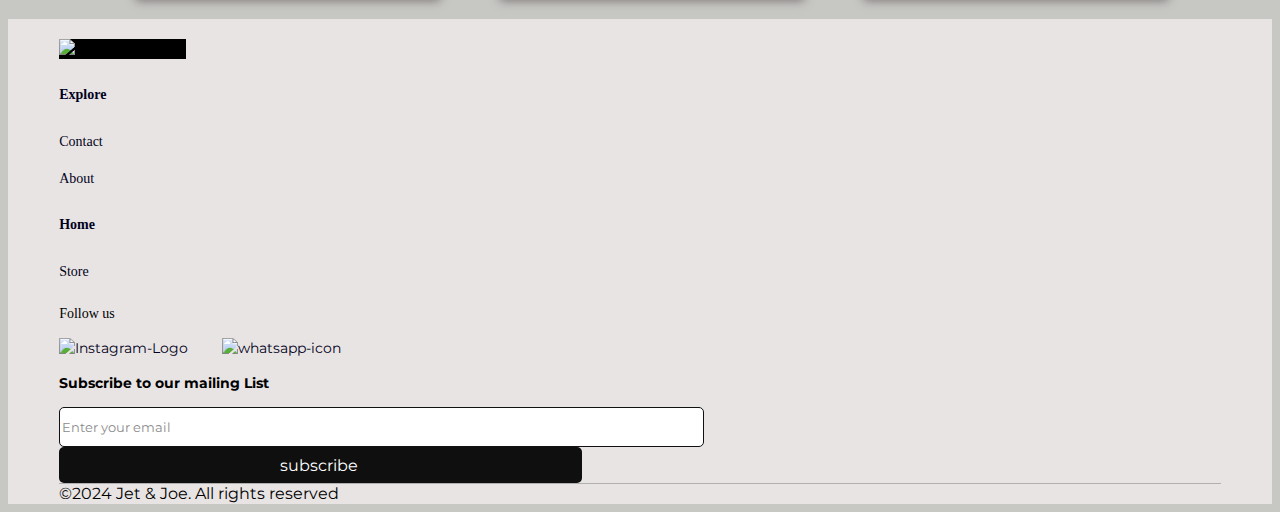
==== commit bf94769c: "adding new images" ====
--- a/store.html
+++ b/store.html
@@ -169,6 +169,56 @@
 
      
     </section>
+   <!-- <div class="filter-sort">  
+    <div class="sortbox">
+      <div class="sort-show"><span>Sort <img src="images/sort.png" alt=""></span></div><div class="sort-current">Most recent</div>
+      <div class="sort-values">
+        <div class="lowest button" onclick="sortProductsByPriceLow()"> lowest prices</div>
+        <div class="highest button" onclick="sortProductsByPriceHigh()"> Highest prices</div>
+        <div class="default button" onclick="sortProductsByMostRecent()"> Most recent </div>
+
+
+      </div>
+    </div>
+    <div class="sortbox">
+      <div class="sort-show"><span>Filter <img src="images/sort (1).png" alt=""></span></div><div class="filter-current">All items</div>
+      <div class="sort-values">
+        <div class="all button" onclick="sortProductsByAll()"> All items</div>
+        <div class="tops button" onclick="sortProductsByType('tops')"> Tops </div>
+        <div class="bottom button" onclick="sortProductsByType('bottoms')"> Bottoms </div>
+        <div class="caps button" onclick="sortProductsByType('caps')"> Caps </div>
+
+
+      </div>
+    </div>
+     
+  </div>   -->
+<div class="sort-filter">
+  <div class="dropdown">
+    Sort By Price <img src="images/sort.png"> <button class="btn  dropdown-toggle sortBtn" type="button" data-bs-toggle="dropdown" aria-expanded="false">
+       Default
+     </button>
+     <ul class="dropdown-menu">
+       <li><a class="dropdown-item" href="#" onclick="sortProductsByPriceLow()">lowest prices</a></li>
+       <li><a class="dropdown-item" href="#" onclick="sortProductsByPriceHigh()">Highest prices</a></li>
+       <li><a class="dropdown-item" href="#" onclick="sortProductsByMostRecent()">Default</a></li>
+ 
+     </ul>
+   </div>
+   <div class="dropdown">
+     Filter <img src="images/sort (1).png"> <button class="btn  dropdown-toggle filterBtn" type="button" data-bs-toggle="dropdown" aria-expanded="false">
+        All
+      </button>
+      <ul class="dropdown-menu">
+        <li><a class="dropdown-item AllBtn" href="#"  onclick="sortProductsByAll('tops')">All</a></li>
+        <li><a class="dropdown-item TopsBtn" href="#"  onclick="sortProductsByType('tops')">Tops</a></li>
+        <li><a class="dropdown-item BottomsBtn" href="#" onclick="sortProductsByType('bottoms')">Bottoms</a></li>
+        <li><a class="dropdown-item CapsBtn" href="#" onclick="sortProductsByType('caps')">Caps</a></li>
+  
+      </ul>
+    </div>
+</div>
+
     <section class="absolute-canvas">
      
       <div
@@ -178,7 +228,7 @@
         id="offcanvasExample"
         aria-labelledby="offcanvasExampleLabel"
       >
-       <div class="canva-body">
+       <div class="canva-body2">
         <div class="offcanvas-header">
           <div class="offcanvas-title" id="offcanvasExampleLabel"> <span class="about-about">About</span> <br> <span class="j-j-bold">Jet & Joe</span></div>
           <div       
@@ -199,14 +249,14 @@
               making a bold statement about individual identity. Inspired by modern 
               aesthetics, Jet & Joe delivers top-notch, high-quality products that redefine contemporary fashion. From exclusive designs to unmatched craftsmanship, each piece reflects our commitment to elevating your wardrobe. Redefine your fashion journey with Jet & Joe.</p>
               <div class="social-logo mb-3">
-                <a href="#" class="button">
+                <a href="https://www.instagram.com/jetandjoe?igsh=MTlkdDYyYWZyZzFiYQ==" class="button">
                   <img
                     src="images/Instagram.png"
                     class="social-logo1"
                     alt="Instagram-Logo"
                   />
                 </a>
-                <a href="#" class="button">
+                <a href="https://wa.me/message/ZTMRCGOFCWBMM1" class="button">
                   <img
                     src="images/whatsapp.png"
                     width="24px"
@@ -215,7 +265,9 @@
                 </a>
               </div>
               <div class="mb-5">
-                <button class="shop-btn-small-offcanva">Shop now</button>
+                <a href="store.html"><button class="shop-btn-small-offcanva">Shop now</button></a>
+
+
               </div>
               <div class="logo-jet-box">
                 <img src="images/logo-jet.png" width="150px">
@@ -244,26 +296,26 @@
               <div>
          
                 <p><span class="green-icon"><img src="images/phone-call.png
-                 " width="20px" height="18px" alt="green-icon" class=""></span>Prof. Dr. N.A. Oladoja  LOC Chairman +2348055438642</p>
-                 <p><span class="green-icon"><img src="images/gmail.png" width="20px" height="18px" alt="green-icon" class=""></span>nurudeen.oladoja@aaua.edu.ng</p>
+                 " width="20px" height="18px" alt="green-icon" class=""></span>Jethro +2349165972686</p>
+                 <p><span class="green-icon"><img src="images/gmail.png" width="20px" height="18px" alt="green-icon" class=""></span>jetnjoe01@gmail.com</p>
                </div>
                <div>
             
                  <p><span class="green-icon"><img src="images/phone-call.png
-                  " width="20px" height="18px" alt="green-icon" class=""></span>Prof. Dr. T.O. Adejumo (Convener) +2348036296127, 08053546526</p>
-                  <p><span class="green-icon"><img src="images/gmail.png" width="20px" height="18px" alt="green-icon" class=""></span>timothy.adejumo@aaua.edu.ng, tadejum@gwdg.de</p>
+                  " width="20px" height="18px" alt="green-icon" class=""></span>Joseph +2349050016639</p>
+                  <p><span class="green-icon"><img src="images/gmail.png" width="20px" height="18px" alt="green-icon" class=""></span>jtemioluwa7@gmail.com</p>
                 </div>
              
            </div>
                 <div class="social-logo mb-3">
-                  <a href="#" class="button">
+                  <a href="https://www.instagram.com/jetandjoe?igsh=MTlkdDYyYWZyZzFiYQ==" class="button">
                     <img
                       src="images/Instagram.png"
                       class="social-logo1"
                       alt="Instagram-Logo"
                     />
                   </a>
-                  <a href="#" class="button">
+                  <a href="https://wa.me/message/ZTMRCGOFCWBMM1" class="button">
                     <img
                       src="images/whatsapp.png"
                       width="24px"
@@ -272,7 +324,7 @@
                   </a>
                 </div>
                 <div class="mb-5">
-                  <button class="shop-btn-small-offcanva">Shop now</button>
+                  <a href="store.html"><button class="shop-btn-small-offcanva">Shop now</button></a>
                 </div>
                 <div class="logo-jet-box">
                   <img src="images/logo-jet.png" width="150px">
@@ -294,25 +346,29 @@
    
       
       <div class="offcanvas offcanvas-start" tabindex="-1" id="offcanvasPayment" aria-labelledby="offcanvasPayment">
+        
         <div class="offcanvas-header">
           <h5 class="offcanvas-title" id="offcanvasPayment">Payment</h5>
-          <button type="button" class="btn-close text-reset" data-bs-dismiss="offcanvas" aria-label="Close"></button>
+          <!-- <div class="button-close-about" data-bs-dismiss="offcanvas" aria-label="Close"><img  src="images/close.png" alt=""></div> -->
+
+          
+          <div  class=" text-reset close-modal-1" data-bs-dismiss="offcanvas" aria-label="Close"> <img class="button" src="images/close-button.png" alt=""> </div>
         </div>
         <div class="offcanvas-body">
           <section class="payment-form">
             <form id="paymentForm">
              <div class="form-group">
                <div class="note">
-               <div>1) Your order wont be processed if the amount paid doesnt match the total amount.</div>
-               <div>2)  Our representative will reach out once your order is made</div>
-               <div>3)  Shop and enjoy the unique styles Jet & Joe has to offer😎👕 </div>
+               <div class="note-text">1) Your order wont be processed if the amount paid doesnt match the total amount.</div>
+               <div class="note-text">2)  Our representative will reach out once your order is made</div>
+              
                </div>
                <label for="email">Email Address</label>
                <br>
                <input type="email" id="email-address" class="longer" placeholder="your receipt will be sent to the email provided" required />
              </div>
              <div class="form-group">
-               <label for="amount">Amount</label>
+               <label class="mt-2" for="amount">Amount</label>
                <br>
                <span class="pricedetailpay1"></span><br>
                <span class="pricedetailpay"></span>
@@ -321,31 +377,31 @@
                <input type="tel" id="amount" class="longer" required />
              </div>
              <div class="form-group">
-               <label for="first-name" >First Name</label>
+               <label class="mt-2" for="first-name" >First Name</label>
                <br>
        
                <input type="text" id="firstName" class="longer" required/>
              </div>
              <div class="form-group">
-               <label for="last-name">Last Name</label>
+               <label class="mt-2" for="last-name">Last Name</label>
                <br>
        
                <input type="text" id="lastName"  class="longer" required />
              </div>
              <div class="form-group">
-               <label for="last-name">Phone Number</label>
+               <label class="mt-2" for="last-name">Phone Number</label>
                <br>
        
                <input type="tel" id="phoneNum" class="longer" required />
              </div>
              <div class="form-group">
-               <label for="Delivery-address">Delivery address</label>
+               <label class="mt-2" for="Delivery-address">Delivery address</label>
                <br>
        
                <input type="text" id="deliveryAddress" class="longer" required/>
              </div>
-             <div class="form-submit">
-               <button type="submit" onclick="payWithPaystack()"> Pay </button>
+             <div class="form-submit mt-2">
+               <button class="pay-btn" type="submit" onclick="payWithPaystack()"> Pay </button>
              </div>
            </form>
           </section>
@@ -400,14 +456,14 @@
           <div class="col-md-4">
             <p class="follow-us">Follow us</p>
             <div class="social-logo mb-5">
-              <a href="#" class="button">
+              <a href="https://www.instagram.com/jetandjoe?igsh=MTlkdDYyYWZyZzFiYQ==" class="button">
                 <img
                   src="images/Instagram.png"
                   class="social-logo1"
                   alt="Instagram-Logo"
                 />
               </a>
-              <a href="#" class="button">
+              <a href="https://wa.me/message/ZTMRCGOFCWBMM1" class="button">
                 <img
                   src="images/whatsapp.png"
                   width="24px"
--- a/style.css
+++ b/style.css
@@ -1,6 +1,11 @@
 @import url("https://fonts.googleapis.com/css2?family=Rubik&display=swap");
-
+@import url(https://fonts.googleapis.com/css?family=Montserrat:100,200,300,regular,500,600,700,800,900,100italic,200italic,300italic,italic,500italic,600italic,700italic,800italic,900italic);
+
+*{
+    font-family: 'montserrat';
+}
 body{
+    
     position: relative;
     max-width: 1800px;
     height: auto;
@@ -371,7 +376,7 @@
 
 }
 .offcanvas-header{
-    margin-bottom: -30px !important;
+    margin-bottom: -15px !important;
     margin-top: -2px !important;
 
 }
@@ -450,47 +455,8 @@
     padding: 10px;
 
 }
-.what-included2{   
-    color: white;
-    background-color: #0d6efd;  
-    font-weight: 400;
-    border: none;
-    font-family:Arial, Helvetica, sans-serif;
-    transition: 0.5s ease-in-out;
-    border: 2px solid #0d6efd;
-    height: 41px;
-    border-radius: 4px;
-    padding: 10px;
-    font-size: 14px;
-}
-
-.what-included2{
-    background-color: #0d6efd;
-    transition: 0.3s ease-in-out;
-    color: white;
-    border: 1px solid #0d6efd;
-    padding: 10px;
-
-}
-.what-included{   
-    color: #252525;
-    background-color: rgb(251, 251, 255);
-    border-radius: 5px;
-    font-size: 14px;
-    font-weight: 400;
-    font-family:Arial, Helvetica, sans-serif;
-    transition: 0.5s ease-in-out;
-    border: 1px solid #4A4A4A;
-    padding: 10px;
-    height: 41px;
-    
-}
-.what-included:hover{
-    background-color: #0d6efd;
-    transition: 0.3s ease-in-out;
-    color: white;
-    border: 1px solid #0d6efd;
-}
+
+
 .about-the-buisness2{   
     color: #252525;
     background-color: rgb(251, 251, 255);
@@ -509,103 +475,20 @@
     color: white;
     border: 1px solid #0d6efd;
 }
-.rev-iew{   
-    color: #252525;
-    background-color: rgb(251, 251, 255);
-    border-radius: 5px;
-    font-size: 14px;
-    font-weight: 400;
-    font-family:Arial, Helvetica, sans-serif;
-    transition: 0.5s ease-in-out;
-    border: 1px solid #4A4A4A;
-    padding: 10px;
-    height: 41px;
-    
-
-}
-.rev-iew:hover{
-    background-color: #0d6efd;
-    transition: 0.3s ease-in-out;
-    color: white;
-    border: 1px solid #0d6efd;
-}
-.rev-iew3{   
-    color: rgb(255, 253, 253);
-    background-color: #0d6efd;
-    border-radius: 5px;
-    font-size: 14px;
-    font-weight: 400;
-    font-family:Arial, Helvetica, sans-serif;
-    transition: 0.5s ease-in-out;
-    border: 1px solid #0d6efd;
-    padding: 10px;
-    height: 41px;
-    
-
-}
-.rev-iew3:hover{
-    background-color: #0d6efd;
-    transition: 0.3s ease-in-out;
-    color: white;
-    border: 1px solid #0d6efd;
-}
+.green-icon{
+    margin-right: 10px;
+}
+
 /* review page*/
 .main-about-service{
     margin-bottom: 100px;
-
-}
-.ceo-o{
-    display: inline-block;
-    position:relative;
-    left:10px;
-    top: 10px;
-}
-
-.ceo-div{
-    border-bottom: 1px solid #D8D8D8;
-    margin-top: 20px;
-}
-.ceo{
-    display: inline-block;
-
-}
-.ceo-rank{
-   position: relative;
-   top: 10px;
-}
-.ceo-review{
-    margin-top: 30px;
-    margin-bottom: 30px;
-}
-.divider{
-    width: 2px;
-    height: 22px;
-    border-right: 2px solid rgb(14, 14, 14);
-    display: inline-block;
-    margin-left: 2px;
-    margin-right: 5px;
-    position: relative;
-    top: 5px;
-    
-
-}
+}
+
+
+
+
 /*about us page*/
-.bluewe{
-    color: #4046FF;
-    font-size: 47px;
-}
-.who-are-we{
-    font-size: 47px;
-}
-.bluewe::after{
-    content: url(./images/Vector\ 17.png);
-    position: relative;
-    right: 13px;
-    bottom: 15px;
-
- 
-    
-}
+
 .small-icons{
     position: relative;
     bottom: 2px;
@@ -746,7 +629,7 @@
 }
 .nav-item7{
     position: absolute;
-    left: 91%;
+    left: 93%;
     top: 13%;
 
 
@@ -772,7 +655,7 @@
 }
 .navigations div {
     color: rgb(53, 52, 51);
-    margin-right: 20px;
+    margin-right: 10px;
     font-weight: bold;
     cursor: pointer;
 }
@@ -804,7 +687,7 @@
     right: 0%;
     background-color: rgb(250, 245, 245);
     box-shadow: 2px 5px 20px rgb(184, 182, 182);
-    padding: 0.4rem 1rem 1rem 1rem;
+    padding: 0.4rem 0rem 0rem 0.4rem;
     z-index: 5;
 
 }
@@ -942,14 +825,18 @@
     height: 30px !important;
 }
 .note{
-    color: red;
-    font-size: 14px;
+    color: rgb(15, 15, 15);
+    font-size: 15px;
+    margin-bottom: 10px;
+}
+.note-text{
+    margin-bottom: 5px;
 }
 #foreward{
     right: 0px;
 }
 .longer{
-    width: 300px;
+    width: 328px;
 }
 .longer::placeholder {
     font-size: 14px; /* Adjust the font size as needed */
@@ -1408,6 +1295,7 @@
     background-position: right 20px bottom 6px;
     padding-left: 10px;  
     padding-right: 5px;  
+    color: rgb(0, 0, 0) !important;
 
   }
   
@@ -1423,6 +1311,7 @@
   }
   select option:focus {
     outline: none !important;
+    color: black;
   }
  
   option:hover {
@@ -1540,7 +1429,7 @@
   display: grid;
   grid-template-rows: 1fr 1fr;
   grid-template-columns: repeat(3, 3fr);
-  grid-gap: 60px;
+  grid-gap: 80px;
 }
 .products img {
     position: relative;
@@ -1557,6 +1446,21 @@
       background-repeat: no-repeat;
       background-position: center;
 }
+.image-switch-button-backward{
+    position: absolute;
+    left: 3px;
+    z-index: 1;
+}
+.image-switch-button-forward{
+    position: absolute;
+    right: 3px;
+    z-index: 1;
+
+}
+.arrow{
+    width: 30px !important;
+    height: 30px !important;
+}
 .products .item {
   display: flex;
   align-items: center;
@@ -1579,7 +1483,13 @@
   width: 100%;
   height: 70%;
 
-  background-color: transparent;
+  /* background-color: rgb(189, 181, 181); */
+  background:linear-gradient(
+    135deg,
+    
+    rgba(226, 204, 204, 0.96),
+    rgba(224, 224, 213, 0.96)
+  );
 
   /* border: 1px solid #000; */
   border-radius: 25px 25px 0 0;
@@ -1588,6 +1498,7 @@
   justify-content: center;
   align-items: center;
 }
+
 .products .item .item-container .desc {
   width: 100%;
   color: #020202;
@@ -1604,6 +1515,13 @@
 }
 .left-margin{
     margin-left: 10px;
+}
+.size-box{
+   position: relative;
+   bottom: 6px;
+}
+.logo-box-item{
+    position: absolute;
 }
 
 .about-about{
@@ -1660,11 +1578,12 @@
     background-size: cover;
     background-blend-mode: darken;
     color: white;
-    font-weight: 100;
+    font-weight: 400;
 
     /* opacity: 0.2; */
 
 }
+
 .offcanvas-start{
     height: fit-content !important;
 }
@@ -1731,7 +1650,7 @@
   align-items: center;
 
   position: absolute;
-  top: -25px;
+  top: 60px;
   right: 0px;
 
   padding: 5px;
@@ -1760,15 +1679,26 @@
   /* position: relative; */
   background-color: white;
 }
+.pay-btn{
+    background-color: green;
+    color: white;
+    width: 100px;
+    padding: 5px 5px ;
+    margin-top: 10px;
+}
 /* cart header */
 .cart-header {
   display: flex;
   justify-content: space-around;
   padding: 10px 0;
 }
+.offcanvas-body{
+  max-height: calc(200vh - 447px);
+
+}
 /* cart items */
 .cart-items {
-  max-height: calc(70vh - 247px);
+  max-height: calc(100vh - 347px);
   overflow-y: auto;
   overflow-x: hidden;
 }
@@ -1787,7 +1717,7 @@
 .cart-item .item-info {
   flex: 1;
   position: relative;
-  left: 20px;
+  left: 10px;
   background-color: rgba(255, 255, 255, 0.6);
 
   /* border-radius: 0 10px 10px 0; */
@@ -1896,6 +1826,12 @@
 
 
 }
+@media screen and (max-width: 328px) {
+
+.longer{
+    width: 300px;
+}
+}
 @media screen and (max-width: 900px) {
 
 .products {
@@ -1906,7 +1842,7 @@
     display: grid;
     grid-template-rows: 1fr 1fr;
     grid-template-columns: repeat(2, 2fr) !important;
-    grid-gap: 60px;
+    grid-gap: 80px;
   }
   .products .item .item-container .add-to-cart {
     /* background-color: rgba(var(--right-side-bg-color), 0.7); */
@@ -1929,7 +1865,7 @@
     color: white;
     text-align: center;
   
-    padding: 5px 27px;
+    padding: 10px 27px;
     /* font-weight: 100; */
     font-weight: 500;
   
@@ -1949,7 +1885,7 @@
     display: grid;
     grid-template-rows: 1fr 1fr;
     grid-template-columns: repeat(3, 3fr);
-    grid-gap: 60px;
+    grid-gap: 80px;
   }
 }
 @media screen and (max-width: 850px) {
@@ -1974,7 +1910,7 @@
         color: white;
       
         padding: 5px 22px;
-        font-weight: 50;
+        /* font-weight: 50; */
       
         /* border-radius: 50%; */
         
@@ -2044,7 +1980,7 @@
         display: grid;
         grid-template-rows: 1fr 1fr;
         grid-template-columns: repeat(1, 1fr) !important;
-        grid-gap: 60px;
+        grid-gap: 80px;
       }
       .products .item .item-container .add-to-cart {
         /* background-color: rgba(var(--right-side-bg-color), 0.7); */
@@ -2110,6 +2046,24 @@
 
 }
 @media screen and (max-width: 380px) {
+    .delete-image{
+        width: 20px;
+        height: 20px;
+        left: -20px;
+        bottom: 90px;
+        position: relative;
+    }
+    .cart-item .item-info {
+        flex: 1;
+        position: relative;
+        left: 17px;
+        background-color: rgba(255, 255, 255, 0.6);
+      
+        /* border-radius: 0 10px 10px 0; */
+      
+        padding-top: 20px;
+      }
+  
     .cart-footer div {
         display: flex;
         align-items: center;
@@ -2123,7 +2077,7 @@
 
 .cart-background{
     position: absolute;
-    width: 250px;
+    width: 300px;
     /* min-height: 10rem; */
     /* height:fit-content; */
     /* height: 100%; */
@@ -2132,7 +2086,7 @@
     right: 0%;
     background-color: rgb(250, 245, 245);
     box-shadow: 2px 5px 20px rgb(184, 182, 182);
-    padding: 0.4rem 1rem 1rem 1rem;
+    padding: 0.4rem 0rem 0rem 0.4rem;
     z-index: 5;
 
 }
@@ -2177,7 +2131,7 @@
 @media screen and (max-width: 1100px) {
     .nav-item6{
         position: absolute;
-        left: 80%;
+        left: 81%;
         top: 15%;
     
     }
@@ -2192,7 +2146,7 @@
 }
 }
 
-@media screen and (max-width: 840px) {
+@media screen and (max-width: 880px) {
 
     .navigations{
         position: absolute;
@@ -2202,6 +2156,12 @@
         margin-left: 5%;
         /* padding-bottom: 10px; */
     }
+    .nav-item6{
+        position: absolute;
+        left: 77%;
+        top: 15%;
+    
+    }
     }
 
 @media screen and (max-width: 700px) {
@@ -2210,7 +2170,7 @@
     }
     .nav-item6{
         position: absolute;
-        left: 72%;
+        left: 69%;
         top: 15%;
     
     }
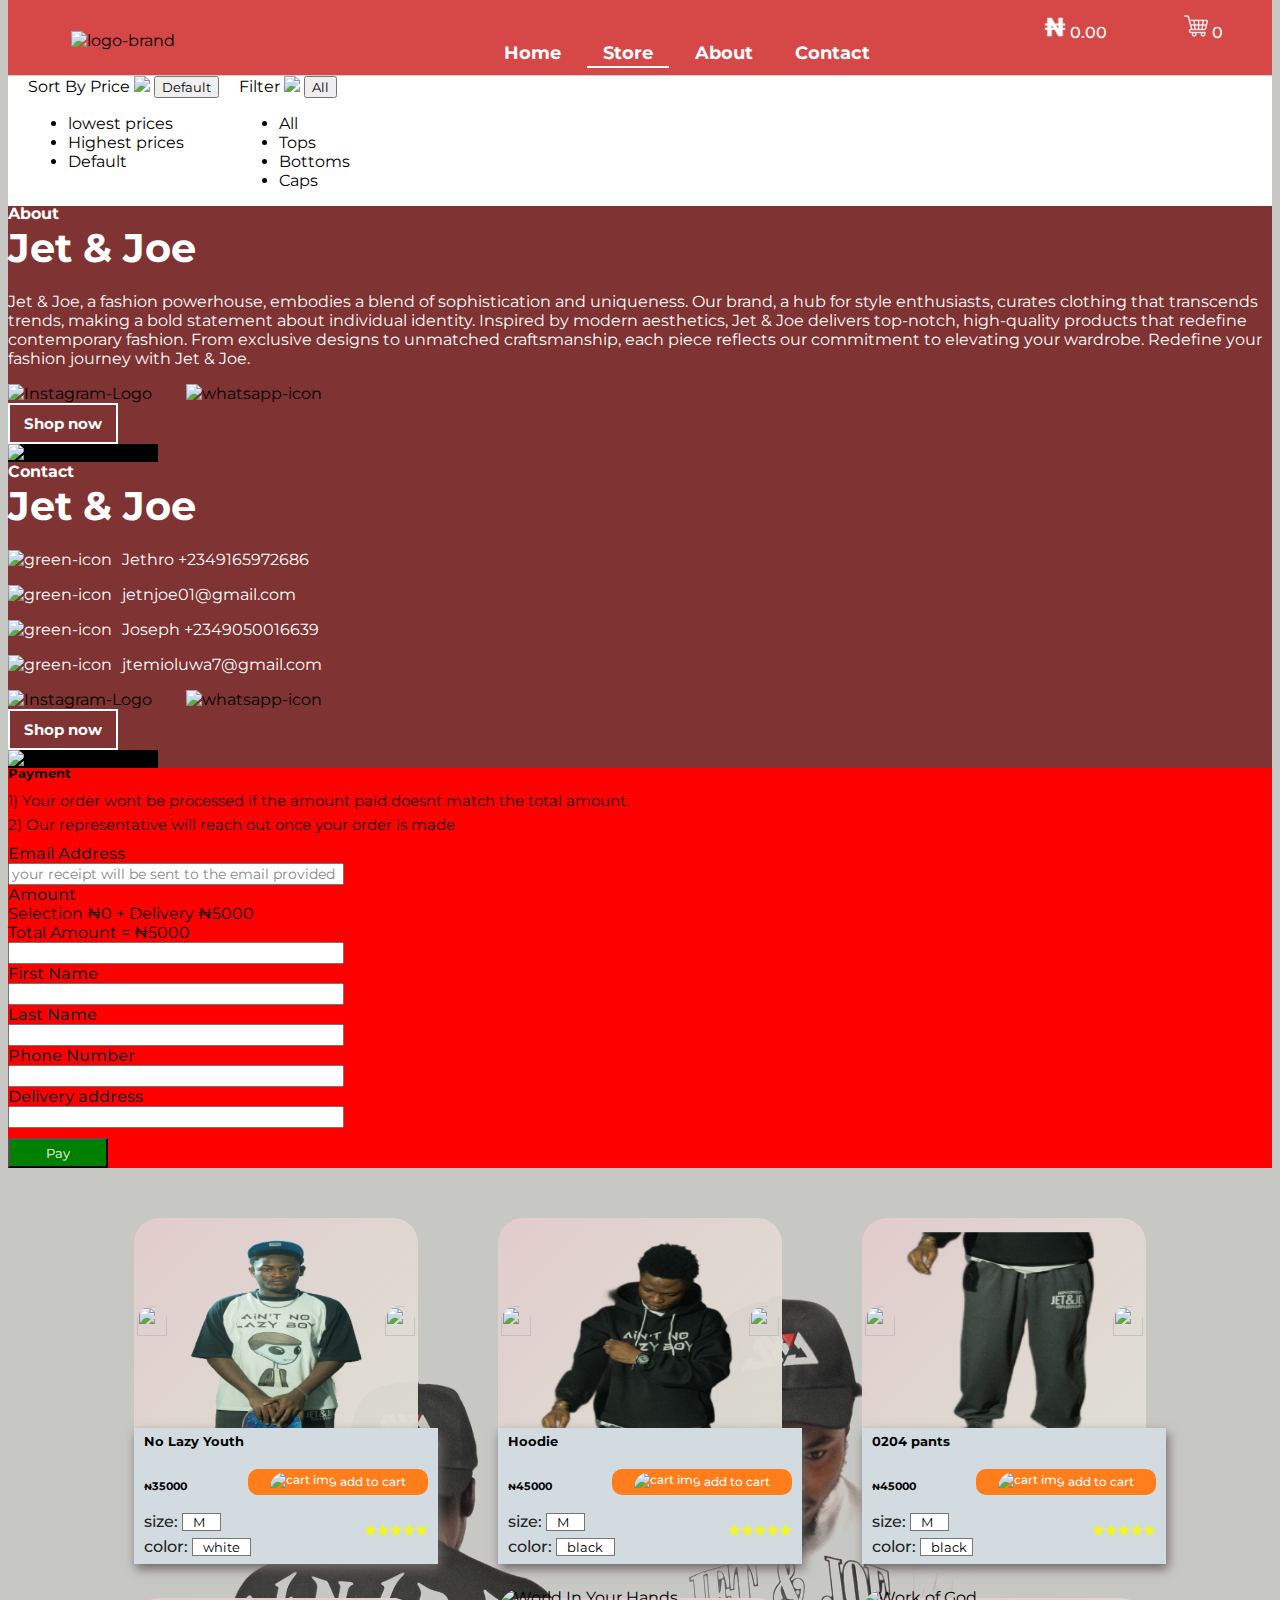
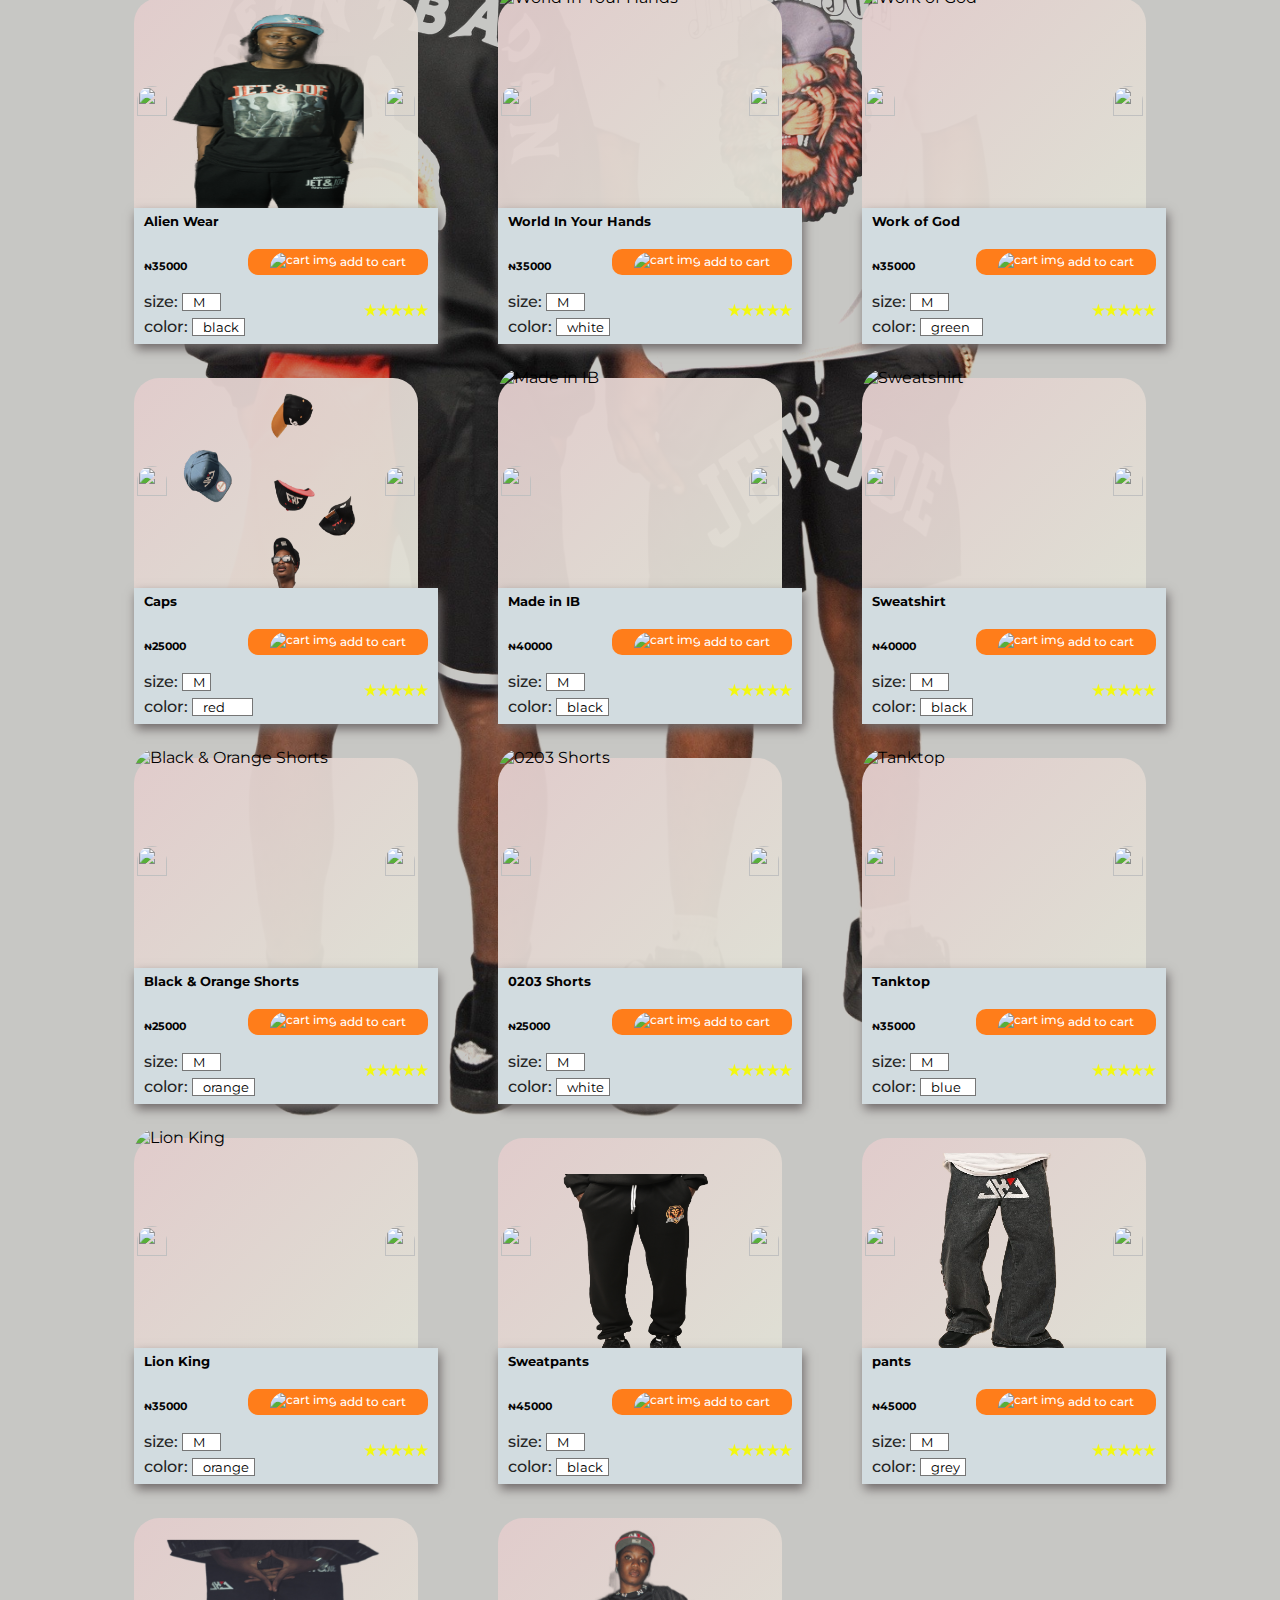
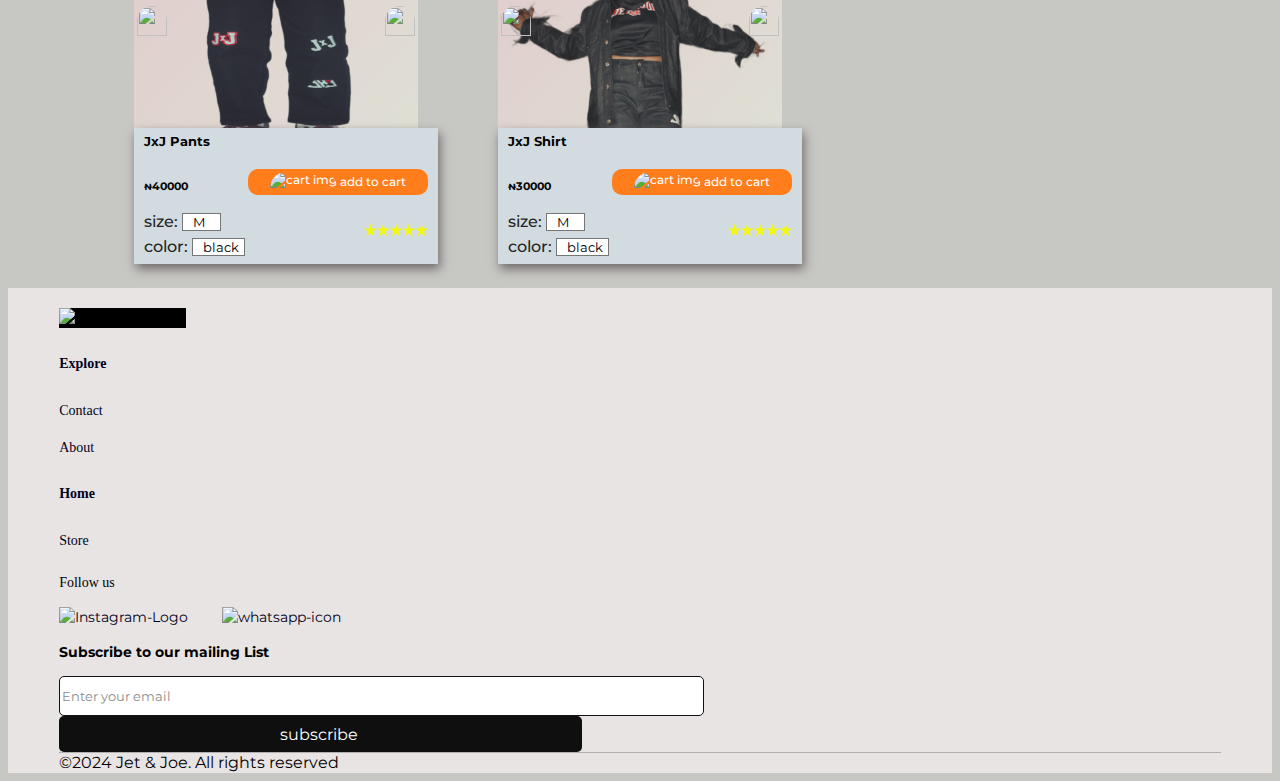
==== commit f56bebe3: "alert error" ====
--- a/store.html
+++ b/store.html
@@ -6,6 +6,25 @@
     <meta name="viewport" content="width=device-width, initial-scale=1.0" />
     <title>Jet&Joe</title>
     <link rel="stylesheet" type="text/css" media="screen" href="style.css" />
+    <script
+		src="https://code.jquery.com/jquery-3.4.1.js"
+		integrity="sha256-WpOohJOqMqqyKL9FccASB9O0KwACQJpFTUBLTYOVvVU="
+		crossorigin="anonymous"></script>
+  <script>
+  function SubForm (){
+      $.ajax({
+          url:'https://api.apispreadsheets.com/data/b5EZF81CkKPP0Vdn/',
+          type:'post',
+          data:$("#subscribeformails").serializeArray(),
+           success: function(){
+            alert("Form Data Submitted :)")
+          },
+          error: function(){
+            alert("There was an error :(")
+          }
+      });
+  }
+  </script>
     <style>
         .home-nav{
         border-bottom: 2px solid white;
@@ -473,15 +492,16 @@
             </div>
             <div class="subscribe form">
               <p class="sub-news">Subscribe to our mailing List</p>
-              <form action="#">
+              <form id="subscribeformails">
                 <div class="input-group">
                   <input
+                  name="subscriber-mail"
                     type="email"
                     class="email-for-deals"
                     id="enter-email"
                     placeholder="Enter your email"
                   />
-                  <button type="submit" class="subscription-button">
+                  <button  class="subscription-button" onclick="SubForm()">
                     subscribe
                   </button>
                 </div>
--- a/style.css
+++ b/style.css
@@ -1405,6 +1405,83 @@
 .product img {
   width: 100%;
 }
+.sortbox{
+    display: flex;
+    width: fit-content;
+    margin: 3px 20px;
+    
+}
+.filterimg{
+    position: relative;
+    top: 5px;
+    margin-right: 5px;
+}
+.filter-current{
+    position: relative;
+}
+.sort-filter{
+    /* visibility:hidden; */
+    display: flex;
+    position: sticky;
+    top: 45px;
+    z-index: 200000;
+    background-color: white;
+
+}
+.dropdown-item:hover{
+    background-color: rgb(233, 41, 41) !important;
+}
+.sortBtn{
+ /* outline: none !important; */
+ box-shadow: none !important;
+    
+}
+.filterBtn{
+    /* outline: none !important; */
+    box-shadow: none !important;
+       
+   }
+
+.dropdown{
+    margin-left: 20px;
+}
+.sort-values{
+    /* display: none; */
+    position: absolute;
+    background-color: rgb(226, 223, 223);
+    width: fit-content;
+    padding: 9px;
+    z-index: 100000;
+    /* left: 80px; */
+}
+.sort-values2{
+    display: none;
+    position: absolute;
+    background-color: rgb(226, 223, 223);
+    width: fit-content;
+    padding: 9px;
+    z-index: 100000;
+    right: 2%;
+    top: 110%;
+}
+.sort-current{
+    /* display: flex; */
+    background-color: white;
+    padding: 5px 10px;
+    /* margin-left: 10px; */
+    border: 1px solid black;
+    border-radius: 5px;
+    width: fit-content;
+}
+.filter-current{
+    background-color: white;
+    padding: 5px 10px;
+    /* margin-left: 10px; */
+    border: 1px solid black;
+    border-radius: 5px;
+    width: fit-content;
+}
+
 
 
 
@@ -1502,7 +1579,7 @@
 .products .item .item-container .desc {
   width: 100%;
   color: #020202;
-  background-color: rgb(219, 245, 227);
+  background-color: rgb(210, 220, 224);
 
   /* padding: 10px; */
   padding-top: 8px;
@@ -1608,6 +1685,7 @@
 }
 .offcanvas{
     background-color: red;
+    z-index: 300000 !important;
 }
 .desc{
     position: relative;
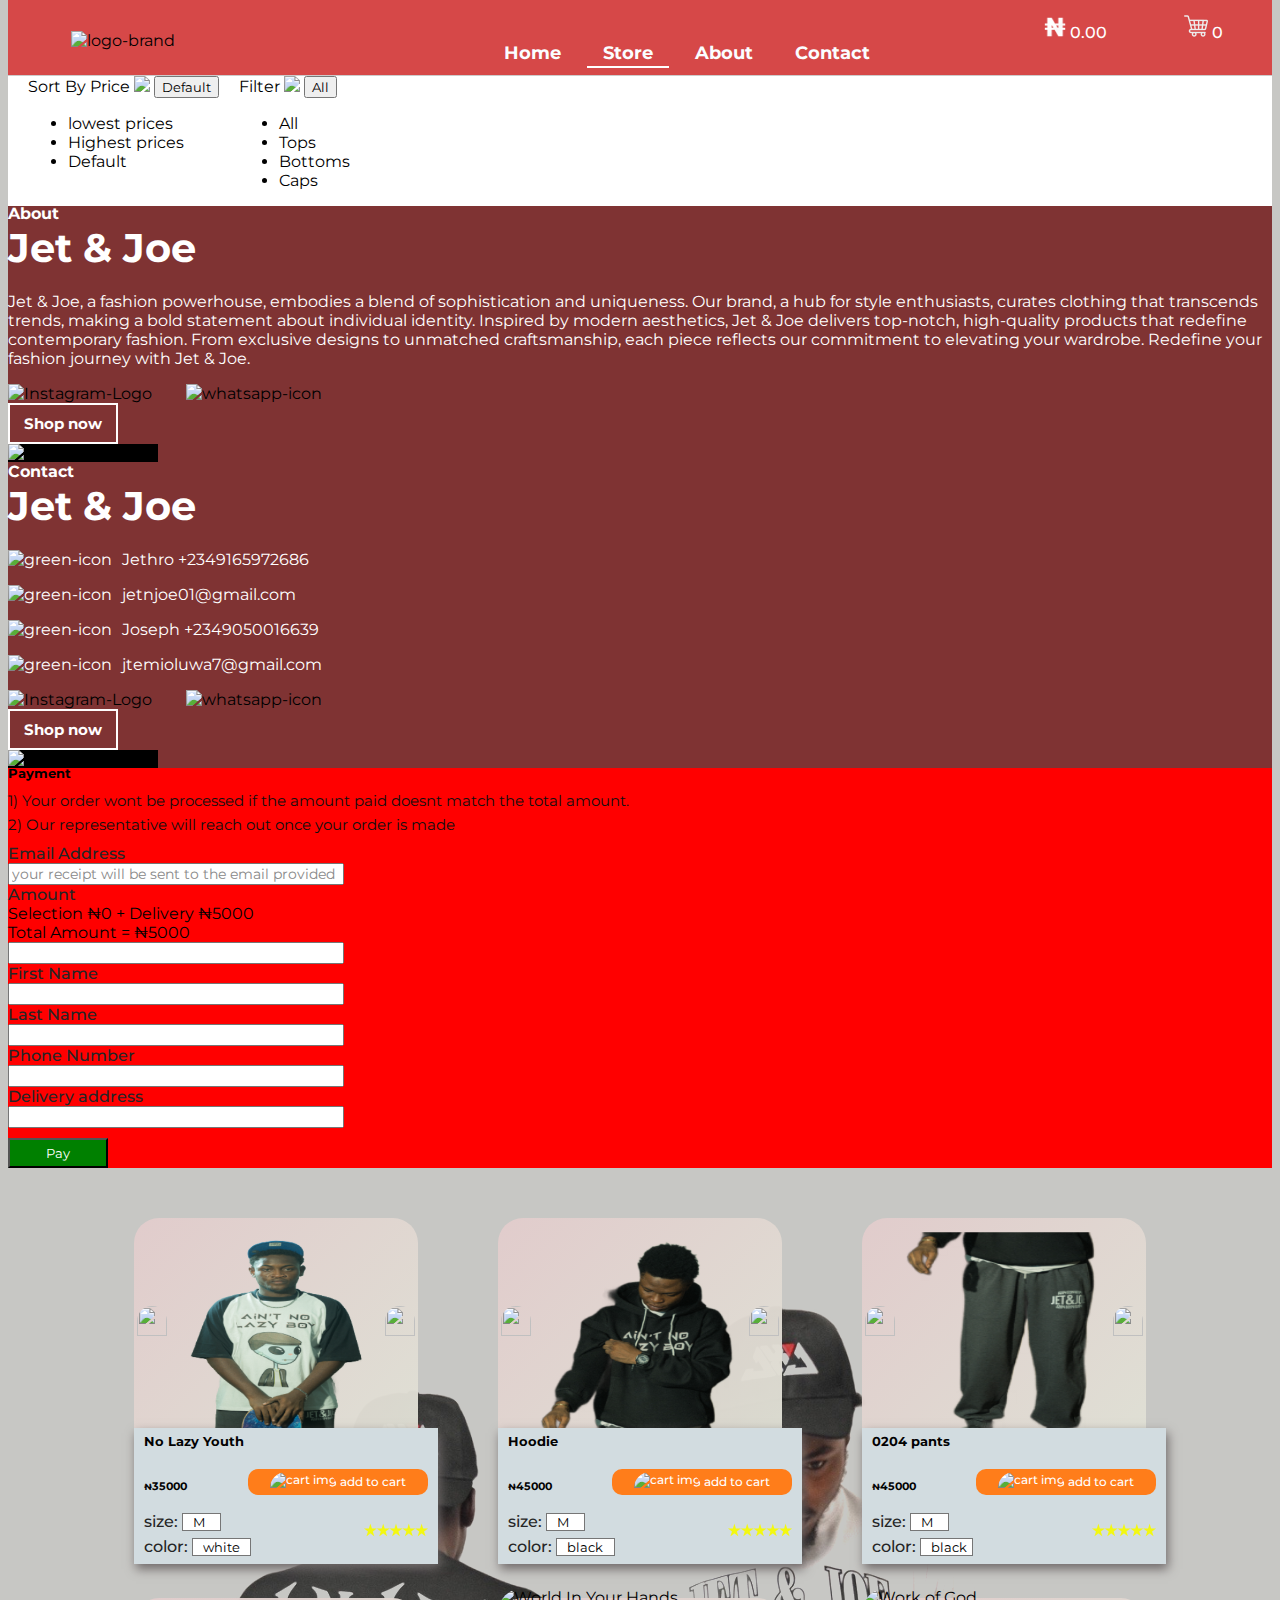
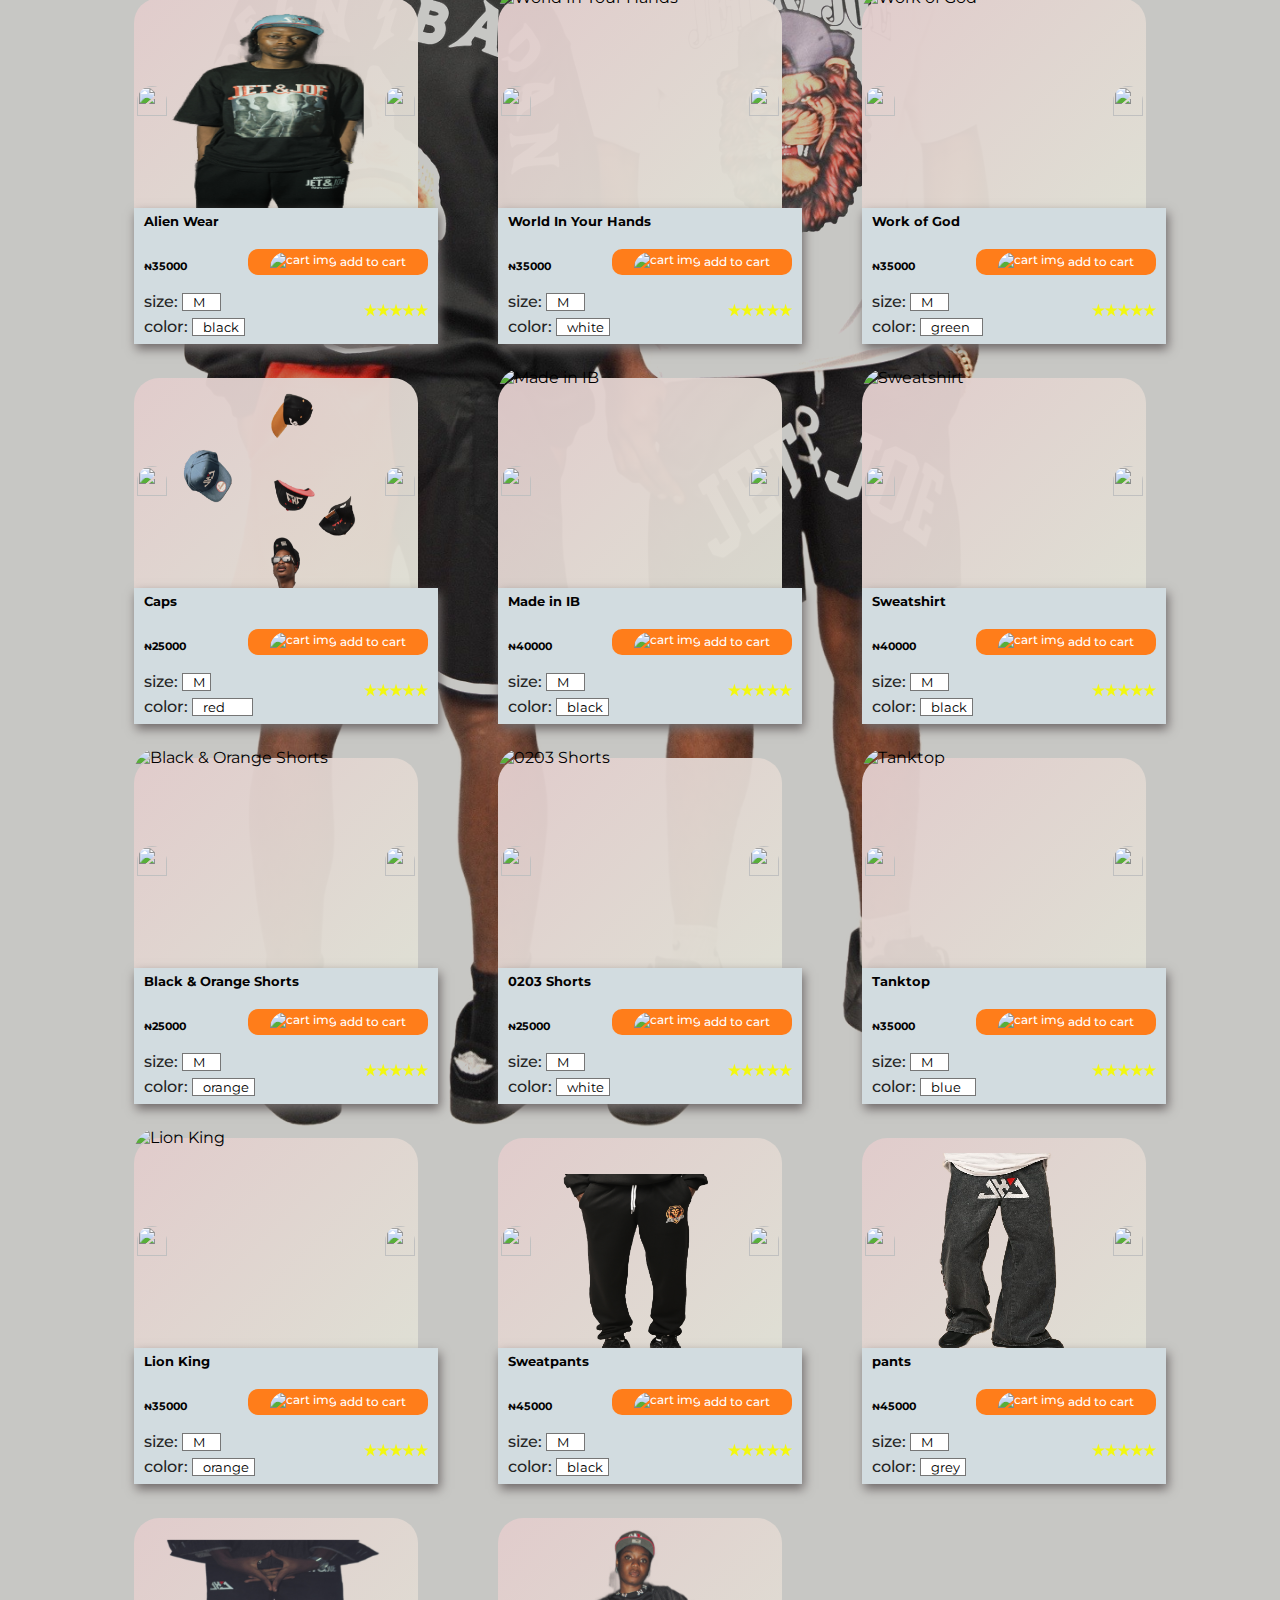
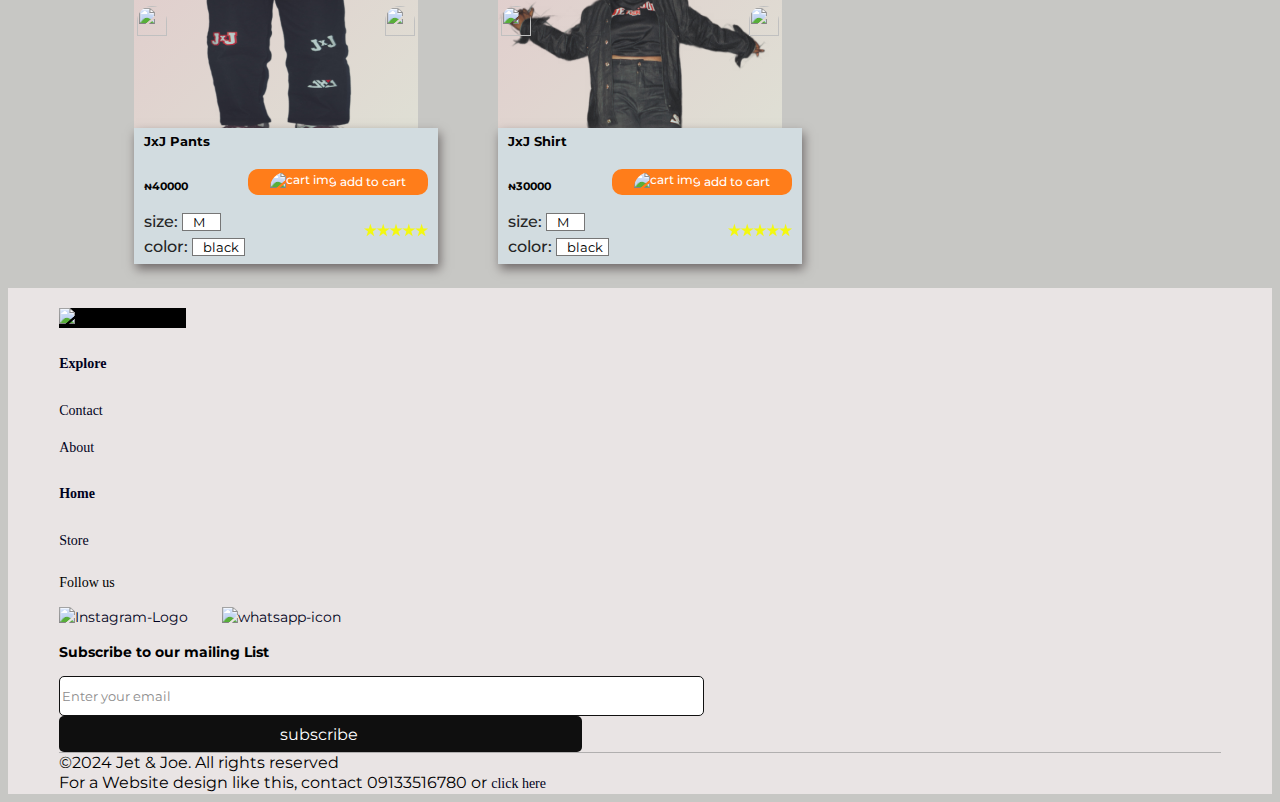
==== commit 33bad21e: "added link to buisness" ====
--- a/store.html
+++ b/store.html
@@ -501,16 +501,17 @@
                     id="enter-email"
                     placeholder="Enter your email"
                   />
-                  <button  class="subscription-button" onclick="SubForm()">
-                    subscribe
-                  </button>
                 </div>
               </form>
+              <button  class="subscription-button mt-2" onclick="SubForm()">
+                subscribe
+              </button>
             </div>
           </div>
           <div class="col-md-12 text-center mt-5">
             <div class="copyright py-3">
-              &copy;2024 Jet & Joe. All rights reserved
+              &copy;2024 Jet & Joe. All rights reserved <br>
+              For a Website design like this, contact 09133516780 or <a href="https://wa.me/message/QYELHNXF2RFDA1">click here</a>
             </div>
           </div>
         </div>
